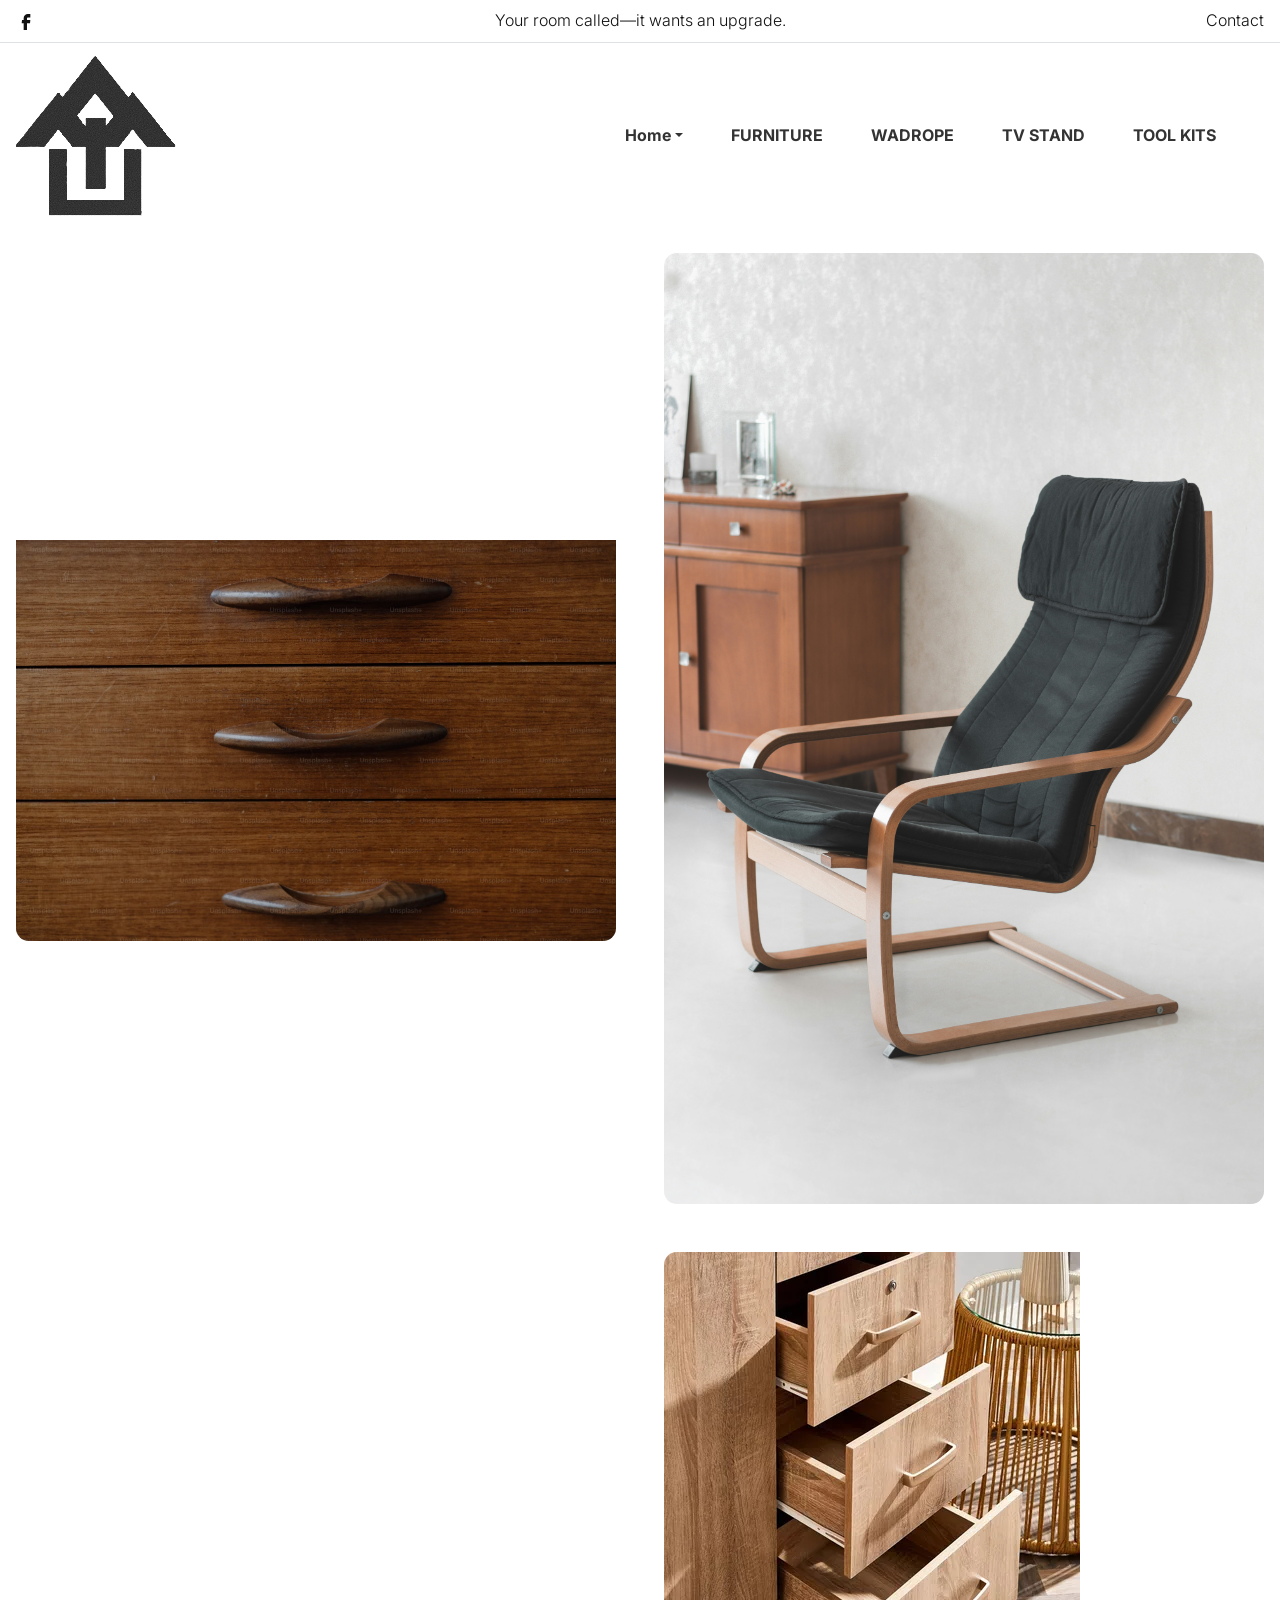
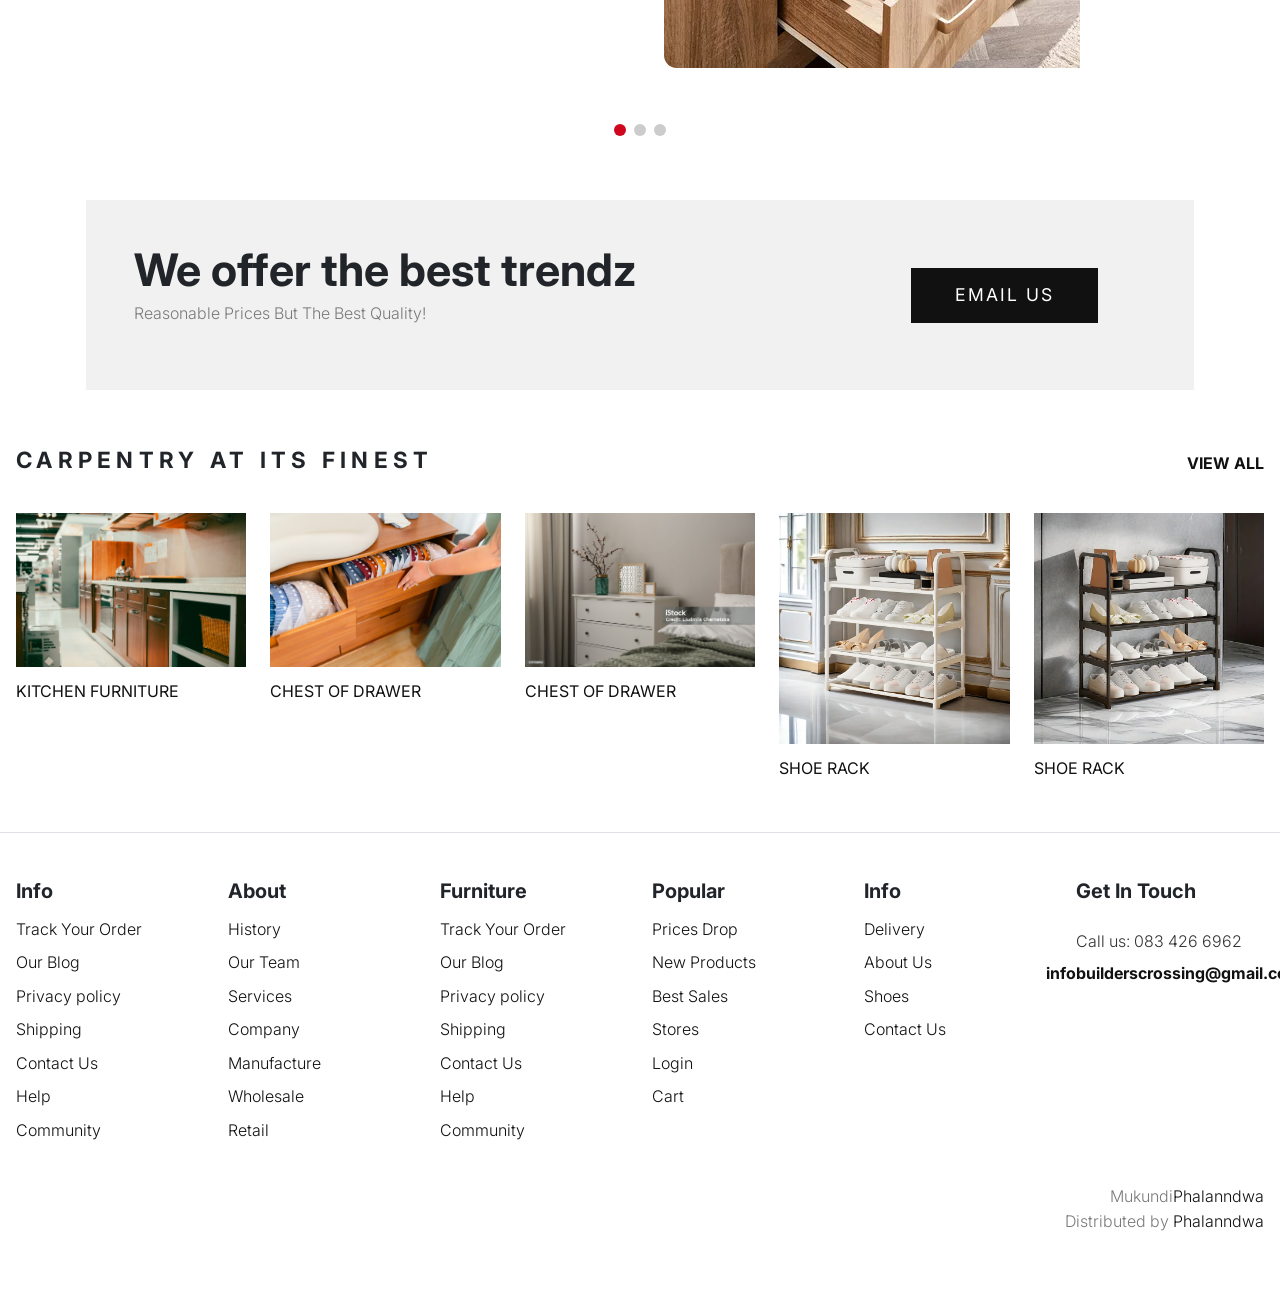
==== Homepagea.html @ d710aca0 "Initial commit" ====
<!DOCTYPE html>
<html lang="en">

<head>
  <title>Stylish - Shoes Online Store HTML Template</title>
  <meta charset="utf-8">
  <meta http-equiv="X-UA-Compatible" content="IE=edge">
  <meta name="viewport" content="width=device-width, initial-scale=1.0">
  <meta name="format-detection" content="telephone=no">
  <meta name="apple-mobile-web-app-capable" content="yes">
  <meta name="author" content="TemplatesJungle">
  <meta name="keywords" content="Online Store">
  <meta name="description" content="Stylish - Shoes Online Store HTML Template">

  <link rel="stylesheet" href="css/vendor.css">
  <link rel="stylesheet" type="text/css" href="style.css">

  <link rel="preconnect" href="https://fonts.googleapis.com">
  <link rel="preconnect" href="https://fonts.gstatic.com" crossorigin>
  <link
    href="https://fonts.googleapis.com/css2?family=Inter:wght@400;500;600;700;800;900&family=Playfair+Display:ital,wght@0,900;1,900&family=Source+Sans+Pro:wght@400;600;700;900&display=swap"
    rel="stylesheet">
</head>

<body>
  <svg xmlns="http://www.w3.org/2000/svg" style="display: none;">
    <symbol xmlns="http://www.w3.org/2000/svg" id="shopping-carriage" viewBox="0 0 24 24" fill="none">
      <path
        d="M5 22H19C20.103 22 21 21.103 21 20V9C21 8.73478 20.8946 8.48043 20.7071 8.29289C20.5196 8.10536 20.2652 8 20 8H17V7C17 4.243 14.757 2 12 2C9.243 2 7 4.243 7 7V8H4C3.73478 8 3.48043 8.10536 3.29289 8.29289C3.10536 8.48043 3 8.73478 3 9V20C3 21.103 3.897 22 5 22ZM9 7C9 5.346 10.346 4 12 4C13.654 4 15 5.346 15 7V8H9V7ZM5 10H7V12H9V10H15V12H17V10H19L19.002 20H5V10Z"
        fill="black" />
    </symbol>
    <symbol xmlns="http://www.w3.org/2000/svg" id="quick-view" viewBox="0 0 24 24">
      <path fill="currentColor"
        d="M10 18a7.952 7.952 0 0 0 4.897-1.688l4.396 4.396l1.414-1.414l-4.396-4.396A7.952 7.952 0 0 0 18 10c0-4.411-3.589-8-8-8s-8 3.589-8 8s3.589 8 8 8zm0-14c3.309 0 6 2.691 6 6s-2.691 6-6 6s-6-2.691-6-6s2.691-6 6-6z" />
    </symbol>
    <symbol xmlns="http://www.w3.org/2000/svg" id="shopping-cart" viewBox="0 0 24 24" fill="none">
      <path
        d="M21 4H2V6H4.3L7.582 15.025C7.79362 15.6029 8.1773 16.1021 8.68134 16.4552C9.18539 16.8083 9.78556 16.9985 10.401 17H19V15H10.401C9.982 15 9.604 14.735 9.461 14.342L8.973 13H18.246C19.136 13 19.926 12.402 20.169 11.549L21.962 5.275C22.0039 5.12615 22.0109 4.96962 21.9823 4.81763C21.9537 4.66565 21.8904 4.52234 21.7973 4.39889C21.7041 4.27544 21.5837 4.1752 21.4454 4.106C21.3071 4.0368 21.1546 4.00053 21 4ZM18.246 11H8.246L6.428 6H19.675L18.246 11Z"
        fill="black" />
      <path
        d="M10.5 21C11.3284 21 12 20.3284 12 19.5C12 18.6716 11.3284 18 10.5 18C9.67157 18 9 18.6716 9 19.5C9 20.3284 9.67157 21 10.5 21Z"
        fill="black" />
      <path
        d="M16.5 21C17.3284 21 18 20.3284 18 19.5C18 18.6716 17.3284 18 16.5 18C15.6716 18 15 18.6716 15 19.5C15 20.3284 15.6716 21 16.5 21Z"
        fill="black" />
    </symbol>
    <symbol xmlns="http://www.w3.org/2000/svg" id="nav-icon" viewBox="0 0 16 16">
      <path
        d="M14 10.5a.5.5 0 0 0-.5-.5h-3a.5.5 0 0 0 0 1h3a.5.5 0 0 0 .5-.5zm0-3a.5.5 0 0 0-.5-.5h-7a.5.5 0 0 0 0 1h7a.5.5 0 0 0 .5-.5zm0-3a.5.5 0 0 0-.5-.5h-11a.5.5 0 0 0 0 1h11a.5.5 0 0 0 .5-.5z" />
    </symbol>
    <symbol xmlns="http://www.w3.org/2000/svg" id="close" viewBox="0 0 16 16">
      <path
        d="M2.146 2.854a.5.5 0 1 1 .708-.708L8 7.293l5.146-5.147a.5.5 0 0 1 .708.708L8.707 8l5.147 5.146a.5.5 0 0 1-.708.708L8 8.707l-5.146 5.147a.5.5 0 0 1-.708-.708L7.293 8 2.146 2.854Z" />
    </symbol>
    <symbol xmlns="http://www.w3.org/2000/svg" id="navbar-icon" viewBox="0 0 16 16">
      <path
        d="M14 10.5a.5.5 0 0 0-.5-.5h-3a.5.5 0 0 0 0 1h3a.5.5 0 0 0 .5-.5zm0-3a.5.5 0 0 0-.5-.5h-7a.5.5 0 0 0 0 1h7a.5.5 0 0 0 .5-.5zm0-3a.5.5 0 0 0-.5-.5h-11a.5.5 0 0 0 0 1h11a.5.5 0 0 0 .5-.5z" />
    </symbol>
    <symbol xmlns="http://www.w3.org/2000/svg" id="plus" viewBox="0 0 24 24">
      <path fill="currentColor" d="M19 12.998h-6v6h-2v-6H5v-2h6v-6h2v6h6z" />
    </symbol>
    <symbol xmlns="http://www.w3.org/2000/svg" id="minus" viewBox="0 0 24 24">
      <path fill="currentColor" d="M19 12.998H5v-2h14z" />
    </symbol>
    <symbol xmlns="http://www.w3.org/2000/svg" id="dropdown" viewBox="0 0 24 24">
      <path fill="currentColor" d="m7 10l5 5l5-5H7Z" />
    </symbol>
    <symbol xmlns="http://www.w3.org/2000/svg" id="user" viewBox="0 0 24 24">
      <path fill="currentColor"
        d="M12 2a5 5 0 1 0 5 5a5 5 0 0 0-5-5zm0 8a3 3 0 1 1 3-3a3 3 0 0 1-3 3zm9 11v-1a7 7 0 0 0-7-7h-4a7 7 0 0 0-7 7v1h2v-1a5 5 0 0 1 5-5h4a5 5 0 0 1 5 5v1z" />
    </symbol>
    <symbol xmlns="http://www.w3.org/2000/svg" id="arrow-right" viewBox="0 0 24 24">
      <path fill="currentColor"
        d="M13.3 17.275q-.3-.3-.288-.725t.313-.725L16.15 13H5q-.425 0-.713-.288T4 12q0-.425.288-.713T5 11h11.15L13.3 8.15q-.3-.3-.3-.713t.3-.712q.3-.3.713-.3t.712.3L19.3 11.3q.15.15.213.325t.062.375q0 .2-.063.375t-.212.325l-4.6 4.6q-.275.275-.687.275t-.713-.3Z" />
    </symbol>
    <symbol xmlns="http://www.w3.org/2000/svg" id="facebook" viewBox="0 0 24 24">
      <path fill="currentColor"
        d="M9.198 21.5h4v-8.01h3.604l.396-3.98h-4V7.5a1 1 0 0 1 1-1h3v-4h-3a5 5 0 0 0-5 5v2.01h-2l-.396 3.98h2.396v8.01Z" />
    </symbol>
    <symbol xmlns="http://www.w3.org/2000/svg" id="twitter" viewBox="0 0 512 512">
      <path fill="currentColor" d="M496 109.5a201.8 201.8 0 0 1-56.55 15.3a97.51 97.51 0 0 0 43.33-53.6a197.74 197.74 0 0 1-62.56 23.5A99.14 99.14 0 0 0 348.31 64c-54.42 0-98.46 43.4-98.46 96.9a93.21 93.21 0 0 0 2.54 22.1a280.7 280.7 0 0 1-203-101.3A95.69 95.69 0 0 0 36 130.4c0 33.6 17.53 63.3 44 80.7A97.5 97.5 0 0 1 35.22 199v1.2c0 47 34 86.1 79 95a100.76 100.76 0 0 1-25.94 3.4a94.38 94.38 0 0 1-18.51-1.8c12.51 38.5 48.92 66.5 92.05 67.3A199.59 199.59 0 0 1 39.5 405.6a203 203 0 0 1-23.5-1.4A278.68 278.68 0 0 0 166.74 448c181.36 0 280.44-147.7 280.44-275.8c0-4.2-.11-8.4-.31-12.5A198.48 198.48 0 0 0 496 109.5Z"/>
    </symbol>
    <symbol xmlns="http://www.w3.org/2000/svg" id="youtube" viewBox="0 0 32 32">
      <path fill="currentColor"
        d="M29.41 9.26a3.5 3.5 0 0 0-2.47-2.47C24.76 6.2 16 6.2 16 6.2s-8.76 0-10.94.59a3.5 3.5 0 0 0-2.47 2.47A36.13 36.13 0 0 0 2 16a36.13 36.13 0 0 0 .59 6.74a3.5 3.5 0 0 0 2.47 2.47c2.18.59 10.94.59 10.94.59s8.76 0 10.94-.59a3.5 3.5 0 0 0 2.47-2.47A36.13 36.13 0 0 0 30 16a36.13 36.13 0 0 0-.59-6.74ZM13.2 20.2v-8.4l7.27 4.2Z" />
    </symbol>
    <symbol xmlns="http://www.w3.org/2000/svg" id="instagram" viewBox="0 0 256 256">
      <path fill="currentColor"
        d="M128 80a48 48 0 1 0 48 48a48.05 48.05 0 0 0-48-48Zm0 80a32 32 0 1 1 32-32a32 32 0 0 1-32 32Zm48-136H80a56.06 56.06 0 0 0-56 56v96a56.06 56.06 0 0 0 56 56h96a56.06 56.06 0 0 0 56-56V80a56.06 56.06 0 0 0-56-56Zm40 152a40 40 0 0 1-40 40H80a40 40 0 0 1-40-40V80a40 40 0 0 1 40-40h96a40 40 0 0 1 40 40ZM192 76a12 12 0 1 1-12-12a12 12 0 0 1 12 12Z" />
    </symbol>
    <symbol xmlns="http://www.w3.org/2000/svg" id="pinterest" viewBox="0 0 24 24">
      <path fill="currentColor"
        d="M9.04 21.54c.96.29 1.93.46 2.96.46a10 10 0 0 0 10-10A10 10 0 0 0 12 2A10 10 0 0 0 2 12c0 4.25 2.67 7.9 6.44 9.34c-.09-.78-.18-2.07 0-2.96l1.15-4.94s-.29-.58-.29-1.5c0-1.38.86-2.41 1.84-2.41c.86 0 1.26.63 1.26 1.44c0 .86-.57 2.09-.86 3.27c-.17.98.52 1.84 1.52 1.84c1.78 0 3.16-1.9 3.16-4.58c0-2.4-1.72-4.04-4.19-4.04c-2.82 0-4.48 2.1-4.48 4.31c0 .86.28 1.73.74 2.3c.09.06.09.14.06.29l-.29 1.09c0 .17-.11.23-.28.11c-1.28-.56-2.02-2.38-2.02-3.85c0-3.16 2.24-6.03 6.56-6.03c3.44 0 6.12 2.47 6.12 5.75c0 3.44-2.13 6.2-5.18 6.2c-.97 0-1.92-.52-2.26-1.13l-.67 2.37c-.23.86-.86 2.01-1.29 2.7v-.03Z" />
    </symbol>
    <symbol xmlns="http://www.w3.org/2000/svg" id="search" viewBox="0 0 24 24">
      <path fill="currentColor"
        d="M10 18a7.952 7.952 0 0 0 4.897-1.688l4.396 4.396l1.414-1.414l-4.396-4.396A7.952 7.952 0 0 0 18 10c0-4.411-3.589-8-8-8s-8 3.589-8 8s3.589 8 8 8zm0-14c3.309 0 6 2.691 6 6s-2.691 6-6 6s-6-2.691-6-6s2.691-6 6-6z" />
    </symbol>
  </svg>
  <!-- Loader 4 -->

  <div class="preloader" style="position: fixed;top:0;left:0;width: 100%;height: 100%;background-color: #fff;display: flex;align-items: center;justify-content: center;z-index: 9999;">
    <svg version="1.1" id="L4" width="100" height="100" xmlns="http://www.w3.org/2000/svg" xmlns:xlink="http://www.w3.org/1999/xlink" x="0px" y="0px"
    viewBox="0 0 50 100" enable-background="new 0 0 0 0" xml:space="preserve">
    <circle fill="#111" stroke="none" cx="6" cy="50" r="6">
      <animate
        attributeName="opacity"
        dur="1s"
        values="0;1;0"
        repeatCount="indefinite"
        begin="0.1"/>    
    </circle>
    <circle fill="#111" stroke="none" cx="26" cy="50" r="6">
      <animate
        attributeName="opacity"
        dur="1s"
        values="0;1;0"
        repeatCount="indefinite" 
        begin="0.2"/>       
    </circle>
    <circle fill="#111" stroke="none" cx="46" cy="50" r="6">
      <animate
        attributeName="opacity"
        dur="1s"
        values="0;1;0"
        repeatCount="indefinite" 
        begin="0.3"/>     
    </circle>
    </svg>
  </div>

  <div class="search-box bg-dark position-relative">
    <div class="search-wrap">
      <div class="close-button">
        <svg class="close" style="fill: white;">
          <use xlink:href="#close"></use>
        </svg>
      </div>
      <form id="search-form" class="text-lg-center text-md-left pt-3" action="index.html" method="get">
        <input type="text" class="search-input" placeholder="Search...">
        <svg class="search">
          <use xlink:href="#search"></use>
        </svg>
      </form>
    </div>
  </div>

  <!-- quick view -->
  <div class="modal fade" id="modaltoggle" aria-hidden="true" tabindex="-1">
    <div class="modal-dialog modal-fullscreen-md-down modal-md modal-dialog-centered">
      <div class="modal-content">
        <div class="modal-body">
          <div class="col-lg-12 col-md-12 me-3">
            <div class="image-holder">
              <img src="images/summary-item1.jpg" alt="Shoes">
            </div>
          </div>
          <div class="col-lg-12 col-md-12">
            <div class="summary">
              <div class="summary-content fs-6">
                <div class="product-header d-flex justify-content-between mt-4">
                  <h3 class="display-7">Running Shoes For Men</h3>
                  <div class="modal-close-btn">
                    <button type="button" class="btn-close" data-bs-dismiss="modal" aria-label="Close">
                    </button>
                  </div>
                </div>
                <span class="product-price fs-3">$99</span>
                <div class="product-details">
                  <p class="fs-7">Buy good shoes and a good mattress, because when you're not in one you're in the
                    other. With four pairs of shoes, I can travel the world.</p>
                </div>
                <ul class="select">
                  <li>
                    <strong>Colour Shown:</strong> Red, White, Black
                  </li>
                  <li>
                    <strong>Style:</strong> SM3018-100
                  </li>
                </ul>
                <div class="variations-form shopify-cart">
                  <div class="row">
                    <div class="col-md-6">
                      <div class="quantity d-flex pb-4">
                        <div
                          class="qty-number align-top qty-number-plus d-flex justify-content-center align-items-center text-center">
                          <span class="increase-qty plus">
                            <svg class="plus">
                              <use xlink:href="#plus"></use>
                            </svg>
                          </span>
                        </div>
                        <input type="number" id="quantity_001" class="input-text text-center" step="1" min="1" name="quantity" value="1" title="Qty">
                        <div
                          class="qty-number qty-number-minus d-flex justify-content-center align-items-center text-center">
                          <span class="increase-qty minus">
                            <svg class="minus">
                              <use xlink:href="#minus"></use>
                            </svg>
                          </span>
                        </div>
                      </div>
                    </div>
                    <div class="col-md-6">
                      <a rel="nofollow" data-no-instant="" href="#" class="out-stock button">Out of stock</a>
                      <button type="submit" class="btn btn-medium btn-black hvr-sweep-to-right">Add to cart</button>
                    </div>
                  </div>
                </div>
                <!-- variations-form -->
                <div class="categories d-flex flex-wrap pt-3">
                  <strong class="pe-2">Categories:</strong>
                  <a href="#" title="categories">Clothing,</a>
                  <a href="#" title="categories">Men's Clothes,</a>
                  <a href="#" title="categories">Tops & T-Shirts</a>
                </div>
              </div>
            </div>
          </div>
        </div>
      </div>
    </div>
  </div>
  <!-- / quick view -->

  <div class="modal fade" id="modallong" tabindex="-1" aria-modal="true" role="dialog">
    <div class="modal-dialog modal-fullscreen-md-down modal-md modal-dialog-centered">
      <div class="modal-content">
        <div class="modal-header">
          <h2 class="modal-title fs-5">Cart</h2>
          <button type="button" class="btn-close" data-bs-dismiss="modal" aria-label="Close"></button>
        </div>
        <div class="modal-body">
          <div class="shopping-cart">
            <div class="shopping-cart-content">
              <div class="mini-cart cart-list p-0 mt-3">
                <div class="mini-cart-item d-flex border-bottom pb-3">
                  <div class="col-lg-2 col-md-3 col-sm-2 me-4">
                    <a href="#" title="product-image">
                      <img src="images/single-product-thumb1.jpg" class="img-fluid" alt="single-product-item">
                    </a>
                  </div>
                  <div class="col-lg-9 col-md-8 col-sm-8">
                    <div class="product-header d-flex justify-content-between align-items-center mb-3">
                      <h4 class="product-title fs-6 me-5">Sport Shoes For Men</h4>
                      <a href="" class="remove" aria-label="Remove this item" data-product_id="11913"
                        data-cart_item_key="abc" data-product_sku="">
                        <svg class="close">
                          <use xlink:href="#close"></use>
                        </svg>
                      </a>
                    </div>
                    <div class="quantity-price d-flex justify-content-between align-items-center">
                      <div class="input-group product-qty">
                        <button type="button"
                          class="quantity-left-minus btn btn-light rounded-0 rounded-start btn-number"
                          data-type="minus">
                          <svg width="16" height="16">
                            <use xlink:href="#minus"></use>
                          </svg>
                        </button>
                        <input type="text" name="quantity" class="form-control input-number quantity" value="1">
                        <button type="button" class="quantity-right-plus btn btn-light rounded-0 rounded-end btn-number"
                          data-type="plus">
                          <svg width="16" height="16">
                            <use xlink:href="#plus"></use>
                          </svg>
                        </button>
                      </div>
                      <div class="price-code">
                        <span class="product-price fs-6">$99</span>
                      </div>
                    </div>
                    <!-- quantity-price -->
                  </div>
                </div>
              </div>
              <div class="mini-cart cart-list p-0 mt-3">
                <div class="mini-cart-item d-flex border-bottom pb-3">
                  <div class="col-lg-2 col-md-3 col-sm-2 me-4">
                    <a href="#" title="product-image">
                      <img src="images/single-product-thumb2.jpg" class="img-fluid" alt="single-product-item">
                    </a>
                  </div>
                  <div class="col-lg-9 col-md-8 col-sm-8">
                    <div class="product-header d-flex justify-content-between align-items-center mb-3">
                      <h4 class="product-title fs-6 me-5">Brand Shoes For Men</h4>
                      <a href="" class="remove" aria-label="Remove this item" data-product_id="11913"
                        data-cart_item_key="abc" data-product_sku="">
                        <svg class="close">
                          <use xlink:href="#close"></use>
                        </svg>
                      </a>
                    </div>
                    <div class="quantity-price d-flex justify-content-between align-items-center">
                      <div class="input-group product-qty">
                        <button type="button"
                          class="quantity-left-minus btn btn-light rounded-0 rounded-start btn-number"
                          data-type="minus">
                          <svg width="16" height="16">
                            <use xlink:href="#minus"></use>
                          </svg>
                        </button>
                        <input type="text" name="quantity" class="form-control input-number quantity" value="1">
                        <button type="button" class="quantity-right-plus btn btn-light rounded-0 rounded-end btn-number"
                          data-type="plus">
                          <svg width="16" height="16">
                            <use xlink:href="#plus"></use>
                          </svg>
                        </button>
                      </div>
                      <div class="price-code">
                        <span class="product-price fs-6">$99</span>
                      </div>
                    </div>
                    <!-- quantity-price -->
                  </div>
                </div>
              </div>
              <!-- cart-list -->
              <div class="mini-cart-total d-flex justify-content-between py-4">
                <span class="fs-6">Subtotal:</span>
                <span class="special-price-code">
                  <span class="price-amount amount fs-6" style="opacity: 1;">
                    <bdi>
                      <span class="price-currency-symbol">$</span>198.00 </bdi>
                  </span>
                </span>
              </div>
              <div class="modal-footer my-4 justify-content-center">
                <button type="button" class="btn btn-red hvr-sweep-to-right dark-sweep">View Cart</button>
                <button type="button"
                  class="btn btn-outline-gray hvr-sweep-to-right dark-sweep">Checkout</button>
              </div>
            </div>
          </div>
        </div>
      </div>
    </div>
  </div>
  <!-- cart view -->

  <div class="modal fade" id="modallogin" tabindex="-1" aria-modal="true" role="dialog">
    <div class="modal-dialog modal-fullscreen-md-down modal-md modal-dialog-centered" role="document">
      <div class="modal-content p-4">
        <div class="modal-header mx-auto border-0">
          <h2 class="modal-title fs-3 fw-normal">Login</h2>
        </div>
        <div class="modal-body">
          <div class="login-detail">
            <div class="login-form p-0">
              <div class="col-lg-12 mx-auto">
                <form id="login-form">
                  <input type="text" name="username" placeholder="Username or Email Address *"
                    class="mb-3 ps-3 text-input">
                  <input type="password" name="password" placeholder="Password" class="ps-3 text-input">
                  <div class="checkbox d-flex justify-content-between mt-4">
                    <p class="checkbox-form">
                      <label class="">
                        <input name="rememberme" type="checkbox" id="remember-me" value="forever"> Remember me </label>
                    </p>
                    <p class="lost-password">
                      <a href="#">Forgot your password?</a>
                    </p>
                  </div>
                </form>
              </div>
            </div>
            <div class="modal-footer mt-5 d-flex justify-content-center">
              <button type="button" class="btn btn-red hvr-sweep-to-right dark-sweep">Login</button>
              <button type="button"
                class="btn btn-outline-gray hvr-sweep-to-right dark-sweep">Register</button>
            </div>
          </div>
        </div>
      </div>
    </div>
  </div>
  <!-- Login -->

  <header id="header" class="site-header text-black">
    <div class="header-top border-bottom py-2">
      <div class="container-lg">
        <div class="row justify-content-evenly">
          <div class="col">
            <ul class="social-links list-unstyled d-flex m-0">
              <li class="pe-2">
                <a href="https://www.facebook.com/share/16haCBQmaZ/">
                  <svg class="facebook" width="20" height="20">
                    <use xlink:href="#facebook"></use>
                  </svg>
                </a>
              </li>
  
            </ul>
          </div>
          <div class="col d-none d-md-block">
            <p class="text-center text-black m-0"><strong></strong>Your room called—it wants an upgrade.
            </p>
          </div>
          <div class="col">
            <ul class="d-flex justify-content-end gap-3 list-unstyled m-0">
              <li>
                <a href="tel:+27 83 426 6962">
                            Contact
                        </a>
              </li>
            </ul>
          </div>
        </div>
      </div>
    </div>
    <nav id="header-nav" class="navbar navbar-expand-lg">
      <div class="container-lg">
        <a class="navbar-brand" href="index.html">
          <img src="images/Funiture/logo.png" class="logo" alt="logo">
        </a>
        <button class="navbar-toggler d-flex d-lg-none order-3 border-0 p-1 ms-2" type="button" data-bs-toggle="offcanvas"
          data-bs-target="#bdNavbar" aria-controls="bdNavbar" aria-expanded="false" aria-label="Toggle navigation">
          <svg class="navbar-icon">
            <use xlink:href="#navbar-icon"></use>
          </svg>
        </button>
        <div class="offcanvas offcanvas-end" tabindex="-1" id="bdNavbar">
          <div class="offcanvas-header px-4 pb-0">
            <a class="navbar-brand ps-3" href="index.html">
              <img src="images/Funiture/logo.png" class="logo" alt="logo">
            </a>
            <button type="button" class="btn-close btn-close-black p-5" data-bs-dismiss="offcanvas" aria-label="Close"
              data-bs-target="#bdNavbar"></button>
          </div>
          <div class="offcanvas-body">
               <ul id="navbar" class="navbar-nav fw-bold justify-content-end align-items-center flex-grow-1">
              <li class="nav-item dropdown">
                <a class="nav-link me-5 active dropdown-toggle border-0" href="#" data-bs-toggle="dropdown"
                  aria-expanded="false">Home</a>
                <ul class="dropdown-menu fw-bold">
                  
                  <li>
                    <a href="Homepageb.html" class="dropdown-item">Home V1</a>
                  </li>
                  <li>
                    <a href="Homepagef.html" class="dropdown-item">Home V2 </a>
                  </li>
                </ul>
              </li>
              <li class="nav-item">
                <a class="nav-link me-5" href="Homepagea.html">FURNITURE</a>
              </li>
              <li class="nav-item">
                <a class="nav-link me-5" href="Homepagee.html">WADROPE</a>
              </li>
             
              <li class="nav-item">
                <a class="nav-link me-5" href="Homepagec.html">TV STAND</a>
              </li>
              <li class="nav-item">
                <a class="nav-link me-5" href="Homepaged.html">TOOL KITS</a>
              </li>
            </ul>
          </div>
        </div>
        
      </div>
    </nav>
  </header>

  <section id="intro" class="position-relative mt-4">
    <div class="container-lg">
      <div class="swiper main-swiper">
        <div class="swiper-wrapper">
          <div class="swiper-slide">
            <div class="card d-flex flex-row align-items-end border-0 large jarallax-keep-img">
              <img src="images/Funiture/premium_photo-1747575719638-1f1b0e6a81e8.avif" alt="shoes" class="img-fluid jarallax-img">
              <div class="cart-concern p-3 m-3 p-lg-5 m-lg-5">
                <h2 class="card-title display-3 light">Stylish shoes for Women</h2>
                <a href="index.html"
                  class="text-uppercase light mt-3 d-inline-block text-hover fw-bold light-border">Shop Now</a>
              </div>
            </div>
          </div>
          <div class="swiper-slide">
            <div class="row g-4">
              <div class="col-lg-12 mb-4">
                <div class="card d-flex flex-row align-items-end border-0 jarallax-keep-img">
                  <img src="images/Funiture/behnam-norouzi-phXwnWWz-BM-unsplash.jpg" alt="shoes" class="img-fluid jarallax-img">
                  <div class="cart-concern p-3 m-3 p-lg-5 m-lg-5">
                    <h2 class="card-title style-2 display-4 light">Sports Wear</h2>
                    <a href="index.html"
                      class="text-uppercase light mt-3 d-inline-block text-hover fw-bold light-border">Shop Now</a>
                  </div>
                </div>
              </div>
              <div class="col-lg-12">
                <div class="card d-flex flex-row align-items-end border-0 jarallax-keep-img">
                  <img src="images/Funiture/161838873-161838873-HMBX070719_05-2100.webp" alt="shoes" class="img-fluid jarallax-img">
                  <div class="cart-concern p-3 m-3 p-lg-5 m-lg-5">
                    <h2 class="card-title style-2 display-4 light">Fashion Shoes</h2>
                    <a href="index.html"
                      class="text-uppercase light mt-3 d-inline-block text-hover fw-bold light-border">Shop Now</a>
                  </div>
                </div>
              </div>
            </div>
          </div>
          <div class="swiper-slide">
            <div class="card d-flex flex-row align-items-end border-0 large jarallax-keep-img">
              <img src="images/Funiture/istockphoto-1094438474-1024x1024.jpg" alt="shoes" class="img-fluid jarallax-img">
              <div class="cart-concern p-3 m-3 p-lg-5 m-lg-5">
                <h2 class="card-title display-3 light">Stylish shoes for men</h2>
                <a href="index.html"
                  class="text-uppercase light mt-3 d-inline-block text-hover fw-bold light-border">Shop Now</a>
              </div>
            </div>
          </div>
          <div class="swiper-slide">
            <div class="row g-4">
              <div class="col-lg-12 mb-4">
                <div class="card d-flex flex-row align-items-end border-0 jarallax-keep-img">
                  <img src="images/Funiture/3102f5b5-e19f-4f91-b837-92c49ec04125.webp" alt="shoes" class="img-fluid jarallax-img">
                  <div class="cart-concern p-3 m-3 p-lg-5 m-lg-5">
                    <h2 class="card-title style-2 display-4 light">Men Shoes</h2>
                    <a href="index.html"
                      class="text-uppercase light mt-3 d-inline-block text-hover fw-bold light-border">Shop Now</a>
                  </div>
                </div>
              </div>
              <div class="col-lg-12">
                <div class="card d-flex flex-row align-items-end border-0 jarallax-keep-img">
                  <img src="images/Funiture/Bragg-Davao-Barn-Door-Storage-Cabinet-White-2-1.jpg" alt="shoes" class="img-fluid jarallax-img">
                  <div class="cart-concern p-3 m-3 p-lg-5 m-lg-5">
                    <h2 class="card-title style-2 display-4 light">Women Shoes</h2>
                    <a href="index.html"
                      class="text-uppercase light mt-3 d-inline-block text-hover fw-bold light-border">Shop Now</a>
                  </div>
                </div>
              </div>
            </div>
          </div>
        </div>
      </div>
      <div class="swiper-pagination"></div>
    </div>
  </section>
  <section class="discount-coupon py-2 my-2 py-md-5 rd-image5.jpgmy-md-5">
    <div class="container">
      <div class="bg-gray coupon position-relative p-5">
        <div class="row justify-content-between align-items-center">
          <div class="col-lg-7 col-md-12 mb-3">
            <div class="coupon-header">
              <h2 class="display-7">We offer the best trendz</h2>
              <p class="m-0">Reasonable Prices But The Best Quality!</p>
            </div>
          </div>
          <div href="http://infobuilderscrossing@gmail.com" class="col-lg-3 col-md-12">
            <div href="http://infobuilderscrossing@gmail.com" class="btn-wrap">
              <a  href="http://infobuilderscrossing@gmail.com" class="btn btn-black btn-medium text-uppercase hvr-sweep-to-right">Email us</a>
            </div>
          </div>
        </div>
      </div>
    </div>
  </section>
  <section id="featured-products" class="product-store">
    <div class="container-md">
      <div class="display-header d-flex align-items-center justify-content-between">
        <h2 class="section-title text-uppercase">Carpentry At Its Finest</h2>
        <div class="btn-right">
          <a href="index.html" class="d-inline-block text-uppercase text-hover fw-bold">View all</a>
        </div>
      </div>
      <div class="product-content padding-small">
        <div class="row row-cols-1 row-cols-sm-2 row-cols-md-3 row-cols-lg-5">
          <div class="col mb-4">
            <div class="product-card position-relative">
              <div class="card-img">
                <img src="images/Funiture/blue-sky-ljXc9exxbEs-unsplash.jpg" alt="product-item" class="product-image img-fluid">
                <div class="cart-concern position-absolute d-flex justify-content-center">
                  <div class="cart-button d-flex gap-2 justify-content-center align-items-center">
                    <button type="button" class="btn btn-light" data-bs-toggle="modal" data-bs-target="#modallong">
                      <svg class="shopping-carriage">
                        <use xlink:href="#shopping-carriage"></use>
                      </svg>
                    </button>
                    <button type="button" class="btn btn-light" data-bs-target="#modaltoggle" data-bs-toggle="modal">
                      <svg class="quick-view">
                        <use xlink:href="#quick-view"></use>
                      </svg>
                    </button>
                  </div>
                </div>
                <!-- cart-concern -->
              </div>
              <div class="card-detail d-flex justify-content-between align-items-center mt-3">
                <h3 class="card-title fs-6 fw-normal m-0">
                  <a href="index.html">KITCHEN FURNITURE</a>
                </h3>

              </div>
            </div>
          </div>
          <div class="col mb-4">
            <div class="product-card position-relative">
              <div class="card-img">
                <img src="images/Funiture/carrie-allen-www-carrieallen-com-a7S0rw_gNik-unsplash.jpg" alt="product-item" class="product-image img-fluid">
                <div class="cart-concern position-absolute d-flex justify-content-center">
                  <div class="cart-button d-flex gap-2 justify-content-center align-items-center">
                    <button type="button" class="btn btn-light" data-bs-toggle="modal" data-bs-target="#modallong">
                      <svg class="shopping-carriage">
                        <use xlink:href="#shopping-carriage"></use>
                      </svg>
                    </button>
                    <button type="button" class="btn btn-light" data-bs-target="#modaltoggle" data-bs-toggle="modal">
                      <svg class="quick-view">
                        <use xlink:href="#quick-view"></use>
                      </svg>
                    </button>
                  </div>
                </div>
                <!-- cart-concern -->
              </div>
              <div class="card-detail d-flex justify-content-between align-items-center mt-3">
                <h3 class="card-title fs-6 fw-normal m-0">
                  <a href="index.html">CHEST OF DRAWER</a>
                </h3>
   
              </div>
            </div>
          </div>
          <div class="col mb-4">
            <div class="product-card position-relative">
              <div class="card-img">
                <img src="images/Funiture/istockphoto-1319788890-1024x1024.jpg" alt="product-item" class="product-image img-fluid">
                <div class="cart-concern position-absolute d-flex justify-content-center">
                  <div class="cart-button d-flex gap-2 justify-content-center align-items-center">
                    <button type="button" class="btn btn-light" data-bs-toggle="modal" data-bs-target="#modallong">
                      <svg class="shopping-carriage">
                        <use xlink:href="#shopping-carriage"></use>
                      </svg>
                    </button>
                    <button type="button" class="btn btn-light" data-bs-target="#modaltoggle" data-bs-toggle="modal">
                      <svg class="quick-view">
                        <use xlink:href="#quick-view"></use>
                      </svg>
                    </button>
                  </div>
                </div>
                <!-- cart-concern -->
              </div>
              <div class="card-detail d-flex justify-content-between align-items-center mt-3">
                <h3 class="card-title fs-6 fw-normal m-0">
                  <a href="index.html">CHEST OF DRAWER</a>
                </h3>

              </div>
            </div>
          </div>
          <div class="col mb-4">
            <div class="product-card position-relative">
              <div class="card-img">
                <img src="images/Funiture/949dcc4d-03de-4c99-807b-e3265c0fe35c.webp" alt="product-item" class="product-image img-fluid">
                <div class="cart-concern position-absolute d-flex justify-content-center">
                  <div class="cart-button d-flex gap-2 justify-content-center align-items-center">
                    <button type="button" class="btn btn-light" data-bs-toggle="modal" data-bs-target="#modallong">
                      <svg class="shopping-carriage">
                        <use xlink:href="#shopping-carriage"></use>
                      </svg>
                    </button>
                    <button type="button" class="btn btn-light" data-bs-target="#modaltoggle" data-bs-toggle="modal">
                      <svg class="quick-view">
                        <use xlink:href="#quick-view"></use>
                      </svg>
                    </button>
                  </div>
                </div>
                <!-- cart-concern -->
              </div>
              <div class="card-detail d-flex justify-content-between align-items-center mt-3">
                <h3 class="card-title fs-6 fw-normal m-0">
                  <a href="index.html">SHOE RACK</a>
                </h3>
           
              </div>
            </div>
          </div>
          <div class="col mb-4">
            <div class="product-card position-relative">
              <div class="card-img">
                <img src="images/Funiture/OO.webp" alt="product-item" class="product-image img-fluid">
                <div class="cart-concern position-absolute d-flex justify-content-center">
                  <div class="cart-button d-flex gap-2 justify-content-center align-items-center">
                    <button type="button" class="btn btn-light" data-bs-toggle="modal" data-bs-target="#modallong">
                      <svg class="shopping-carriage">
                        <use xlink:href="#shopping-carriage"></use>
                      </svg>
                    </button>
                    <button type="button" class="btn btn-light" data-bs-target="#modaltoggle" data-bs-toggle="modal">
                      <svg class="quick-view">
                        <use xlink:href="#quick-view"></use>
                      </svg>
                    </button>
                  </div>
                </div>
                <!-- cart-concern -->
              </div>
              <div class="card-detail d-flex justify-content-between align-items-center mt-3">
                <h3 class="card-title fs-6 fw-normal m-0">
                  <a href="index.html">SHOE RACK</a>
                </h3>
         
              </div>
            </div>
          </div>
        </div>
      </div>
    </div>
  </section>


  <footer id="footer" class="py-5 border-top">
    <div class="container-lg">
      <div class="row">
        <div class="col-lg-2 pb-3">
          <div class="footer-menu">
            <h5 class="widget-title pb-2">Info</h5>
            <ul class="menu-list list-unstyled">
              <li class="pb-2">
                <a href="#">Track Your Order</a>
              </li>
              <li class="pb-2">
                <a href="index.html">Our Blog</a>
              </li>
              <li class="pb-2">
                <a href="#">Privacy policy</a>
              </li>
              <li class="pb-2">
                <a href="#">Shipping</a>
              </li>
              <li class="pb-2">
                <a href="#">Contact Us</a>
              </li>
              <li class="pb-2">
                <a href="#">Help</a>
              </li>
              <li class="pb-2">
                <a href="#">Community</a>
              </li>
            </ul>
          </div>
        </div>
        <div class="col-lg-2 pb-3">
          <div class="footer-menu">
            <h5 class="widget-title pb-2">About</h5>
            <ul class="menu-list list-unstyled">
              <li class="pb-2">
                <a href="#">History</a>
              </li>
              <li class="pb-2">
                <a href="#">Our Team</a>
              </li>
              <li class="pb-2">
                <a href="#">Services</a>
              </li>
              <li class="pb-2">
                <a href="#">Company</a>
              </li>
              <li class="pb-2">
                <a href="#">Manufacture</a>
              </li>
              <li class="pb-2">
                <a href="#">Wholesale</a>
              </li>
              <li class="pb-2">
                <a href="#">Retail</a>
              </li>
            </ul>
          </div>
        </div>
        <div class="col-lg-2 pb-3">
          <div class="footer-menu">
            <h5 class="widget-title pb-2">Furniture</h5>
            <ul class="menu-list list-unstyled">
              <li class="pb-2">
                <a href="#">Track Your Order</a>
              </li>
              <li class="pb-2">
                <a href="index.html">Our Blog</a>
              </li>
              <li class="pb-2">
                <a href="#">Privacy policy</a>
              </li>
              <li class="pb-2">
                <a href="#">Shipping</a>
              </li>
              <li class="pb-2">
                <a href="#">Contact Us</a>
              </li>
              <li class="pb-2">
                <a href="#">Help</a>
              </li>
              <li class="pb-2">
                <a href="#">Community</a>
              </li>
            </ul>
          </div>
        </div>
        <div class="col-lg-2 pb-3">
          <div class="footer-menu">
            <h5 class="widget-title pb-2">Popular</h5>
            <ul class="menu-list list-unstyled">
              <li class="pb-2">
                <a href="#">Prices Drop</a>
              </li>
              <li class="pb-2">
                <a href="#">New Products</a>
              </li>
              <li class="pb-2">
                <a href="#">Best Sales</a>
              </li>
              <li class="pb-2">
                <a href="index.html">Stores</a>
              </li>
              <li class="pb-2">
                <a href="#" data-bs-toggle="modal" data-bs-target="#modallogin">Login</a>
              </li>
              <li class="pb-2">
                <a href="#" data-bs-toggle="modal" data-bs-target="#modallong">Cart</a>
              </li>
            </ul>
          </div>
        </div>
        <div class="col-lg-2 pb-3">
          <div class="footer-menu">
            <h5 class="widget-title pb-2">Info</h5>
            <ul class="menu-list list-unstyled">
              <li class="pb-2">
                <a href="#">Delivery</a>
              </li>
              <li class="pb-2">
                <a href="index.html">About Us</a>
              </li>
              <li class="pb-2">
                <a href="#">Shoes</a>
              </li>
              <li class="pb-2">
                <a href="#">Contact Us</a>
              </li>
            </ul>
          </div>
        </div>
        <div class="col-lg-2 pb-3">
          <div class="footer-menu">
            <h5 class="widget-title pb-3">Get In Touch</h5>
            <div class="footer-contact-text">
              <span> </span>
              <span> Call us: 083 426 6962 </span>
              <span class="text-hover fw-bold light-border "><a href="https://infobuilderscrossing@gmail.com">infobuilderscrossing@gmail.com</a></span>
            </div>
          </div>
        </div>
      </div>
      <div class="row">
        <div class="col-md-6">
        </div>
        <div class="col-md-6 text-lg-end">
          <p>Mukundi<a href="https://templatesjungle.com/" target="_blank">Phalanndwa</a><br> Distributed by <a href="https://themewagon.com" target="blank">Phalanndwa</a> </p>
        </div>
      </div>
    </div>
  </footer>
  <script src="js/jquery-1.11.0.min.js"></script>
  <script src="js/plugins.js"></script>
  <script src="js/script.js"></script>
</body>

</html>
---- style.css ----
/*
Theme Name: Stylish Online Shoe Store
Theme URI: https://templatesjungle.com/downloads/stylish-ecommerce-store-html-template/
Author: TemplatesJungle
Author URI: https://templatesjungle.com/
Description: Stylish Online Store is specially designed product packaged for Stylish Online Store by TemplatesJungle.
Version: 1.2
*/

/*--------------------------------------------------------------
This is main CSS file that contains custom style rules used in this template
--------------------------------------------------------------*/

/*------------------------------------*\
    Table of contents
\*------------------------------------*/

/*------------------------------------------------

CSS STRUCTURE:

    
/*--------------------------------------------------------------
/** 1. VARIABLES
--------------------------------------------------------------*/

body {
  --heading-font: "Inter", Roboto, sans-serif;
  --heading-font-weight: 400;
  --heading-color: var(--bs-dark);
  --heading-line-height: 1.24;

  --swiper-theme-color: var(--bs-primary);
  --swiper-pagination-bottom: 0;

  --custom-easing: cubic-bezier(.17,.67,.83,.67);

  /* bootstrap */
  --bs-body-font-family: "Inter", Roboto, sans-serif;
  --bs-body-font-size: 1rem;
  --bs-body-font-weight: 400;
  --bs-body-line-height: 1.7;
  --bs-body-color: #8f8f8f;
  --bs-body-color-rgb: 143, 143, 143;

  --bs-primary: #ce071e;
  --bs-primary-dark: #8d0414;
  --bs-secondary: #6c757d;
  --bs-black: #111;
  --bs-light: #F1F1F0;
  --bs-dark: #212529;
  --bs-gray: #9aa1a7;
  --bs-gray-dark: #51565b;

  --bs-primary-rgb: 206, 7, 30;
  --bs-secondary-rgb: 108, 117, 125;
  --bs-black-rgb: 17, 17, 17;
  --bs-light-rgb: 241, 241, 240;
  --bs-dark-rgb: 33, 37, 41;

  --bs-link-color: var(--bs-dark);
  --bs-link-color-rgb: 17, 17, 17;
  --bs-link-decoration: underline;
  --bs-link-hover-color: var(--bs-primary);
  --bs-link-hover-color-rgb: 17, 17, 17;
}

@media only screen and (max-width: 991px) {
  body {
    --bs-body-font-size: 1.2rem;
  }
}

h1,
.h1,
h2,
.h2,
h3,
.h3,
h4,
.h4,
h5,
.h5,
h6,
.h6 {
  font-family: var(--heading-font);
  font-weight: var(--heading-font-weight);
  color: var(--heading-color);
  line-height: var(--heading-line-height);
}

a {
  text-decoration: none;
  transition: all 0.3s ease-out;
}

/* container fluid */
.container-fluid {
  /* width: 98%; */
  max-width: 1800px;
}

/* Dropdown */
.dropdown-menu {
  --bs-dropdown-border-radius: 0;
  --bs-dropdown-border-width: 0;
  --bs-dropdown-spacer: 1rem;
  --bs-dropdown-min-width: 12rem;
  --bs-dropdown-item-padding-y: 0.25rem;
  --bs-dropdown-item-padding-x: 1rem;
  --bs-dropdown-link-color: var(--bs-gray-dark);
  --bs-dropdown-link-hover-color: var(--bs-black);
  --bs-dropdown-item-border-radius: 0;
  --bs-dropdown-link-active-color: var(--bs-dark);
  --bs-dropdown-link-active-bg: var(--bs-tertiary-bg);
}

/* list group */
.list-group-item {
  --bs-list-group-item-padding-x: 0;
  --bs-list-group-border-width: 0;
}

/* btn */
.btn {
  --bs-btn-border-radius: 0;
}

.btn-primary {
  --bs-btn-color: #fff;
  --bs-btn-bg: var(--bs-primary);
  --bs-btn-border-color: var(--bs-primary);
  --bs-btn-hover-color: #fff;
  --bs-btn-hover-bg: var(--bs-primary-dark);
  --bs-btn-hover-border-color: var(--bs-primary-dark);
  --bs-btn-focus-shadow-rgb: 49, 132, 253;
  --bs-btn-active-color: #fff;
  --bs-btn-active-bg: var(--bs-secondary);
  --bs-btn-active-border-color: var(--bs-secondary);
  --bs-btn-active-shadow: inset 0 3px 5px rgba(0, 0, 0, 0.125);
  --bs-btn-disabled-color: #fff;
  --bs-btn-disabled-bg: var(--bs-primary);
  --bs-btn-disabled-border-color: var(--bs-primary);
}

.pagination {
  --bs-pagination-active-bg: var(--bs-black);
  --bs-pagination-border-width: 0;
  --bs-pagination-border-radius: 0;
}

/* breadcrumb */
.breadcrumb {
  --bs-breadcrumb-item-padding-x: 1em;
}

/* text white */
.text-white {
  --heading-color: var(--bs-light);
  --bs-breadcrumb-item-active-color: var(--bs-light);
  --bs-breadcrumb-divider-color: var(--bs-light);
  --bs-link-color-rgb: var(--bs-light-rgb);
  --bs-link-hover-color-rgb: var(--bs-light-rgb);
}

.text-white .nav-link {
  --bs-nav-link-color: var(--bs-light);
  --bs-nav-link-hover-color: var(--bs-light);
  --bs-nav-link-active-color: var(--bs-light);
  --bs-navbar-active-color: var(--bs-light);
}

/* accordion */
.accordion {
  --bs-accordion-border-width: 0;
  --bs-accordion-border-radius: 0;
  --bs-accordion-inner-border-radius: 0;
  --bs-accordion-btn-padding-x: 0;
  --bs-accordion-btn-padding-y: 1rem;
  --bs-accordion-btn-color: var(--bs-dark);
  --bs-accordion-btn-bg: transparent;
  --bs-accordion-btn-focus-border-color: var(--bs-dark);
  --bs-accordion-btn-focus-box-shadow: none;
  --bs-accordion-body-padding-x: 0;
  --bs-accordion-body-padding-y: 0.5rem;
  --bs-accordion-active-color: var(--bs-primary);
  --bs-accordion-active-bg: transparent;
}
/* 
.accordion-button {
  --bs-accordion-btn-padding-y: 1.5rem;
  --bs-accordion-active-color: var(--bs-primary);
} */

/* form control */
.form-control:focus {
  border-color: #ccc;
  box-shadow: 0 0 0 0.25rem rgba(200, 200, 200, .25);
}

/* dark theme */
[data-bs-theme=dark] {
  color-scheme: dark;

  --heading-color: #fff;
  --bs-link-color: #CCCCCC;
  --bs-link-hover-color: var(--bs-primary);
  --bs-link-color-rgb: 204, 204, 204;
  --bs-link-hover-color-rgb: 131, 169, 172;
  --bs-body-color: #d1d1d1;
  --bs-body-bg: #111;
  --bs-body-bg-rgb: 17, 17, 41;
}

[data-bs-theme=dark] .dropdown-item {
  --bs-dropdown-link-color: var(--bs-light);
  --bs-dropdown-link-hover-color: var(--bs-white);
}

[data-bs-theme=dark] .bg-white,
[data-bs-theme=dark] .bg-light {
  --bs-bg-opacity: 0.1;
}

.container, .container-fluid, .container-lg, .container-md, .container-sm, .container-xl, .container-xxl {
  --bs-gutter-x: 2.5rem;
}
/* end of bootstrap variables */

:root {
  --accent-color: #333;
  --black-color: #000;
  --dark-color: #111;
  --gray-color-100: #F1F1F1;
  --gray-color-200: #E1E1E1;
  --gray-color-300: #D1D1D1;
  --gray-color-400: #ced4da;
  --gray-color-500: #adb5bd;
  --dark-gray-color: #7A7A7A;
  --bs-light-rgb: rgba(255, 255, 255, 1);
  --light-color: #fff;
  --swiper-theme-color: #111 !important;

}

/* on mobile devices below 600px
 */
@media screen and (max-width: 600px) {
  :root {
    --header-height: 100px;
    --header-height-min: 80px;
  }
}

/* Fonts */
:root {
  --body-font: "Inter", sans-serif;
  --heading-font: "Inter", sans-serif;
  --extra-font: "Playfair Display", sans-serif;
  --subheading-font: "Petit Formal Script", sans-serif;
}

.container,
.container-fluid,
.container-lg,
.container-md,
.container-sm,
.container-xl,
.container-xxl {
  --bs-gutter-x: 2rem;
}

/*----------------------------------------------*/
/* 1 GENERAL TYPOGRAPHY */
/*----------------------------------------------*/

/* 1.1 General Styles
/*----------------------------------------------*/
*,
*::before,
*::after {
  -webkit-box-sizing: border-box;
  -moz-box-sizing: border-box;
  box-sizing: border-box;
}

html {
  box-sizing: border-box;
}

body {
  font-family: var(--body-font);
  font-weight: 300;
  line-height: 1.6;
  color: var(--accent-color);
  margin: 0;
}

ul.inner-list li,
ul>li {
  color: var(--dark-gray-color);
}

a {
  color: var(--dark-color);
  text-decoration: none;
  transition: 0.3s color ease-out;
}

a:hover {
  color: var(--dark-color);
}

a.light {
  color: var(--light-color);
}

a:hover.light {
  color: var(--light-color);
}

p {
  color: var(--dark-gray-color);
}

b,
strong {
  font-weight: bold;
}

.highlight {
  background: var(--dark-color);
  color: var(--light-color);
}

.gray-400,
p.gray-400,
svg.gray-400,
.gray-400 a,
.gray-400 span {
  color: var(--gray-color-400);
  fill: var(--gray-color-400);
}

/*------------ Background Color -----------*/
.bg-gray {
  background: var(--gray-color-100);
}

.bg-light {
  background-color: var(--light-color) !important;
}

/*------------ Border Radius -----------*/
.border-circle {
  border-radius: 50%;
}

.border-rounded-10 {
  border-radius: 10px;
}

.border-top {
  border-top: 1px solid var(--gray-color-500);
}

.border-right {
  border-right: 1px solid var(--gray-color-500);
}

.border-bottom {
  border-bottom: 1px solid var(--gray-color-500);
}

.border-left {
  border-left: 1px solid var(--gray-color-500);
}

/* - Section Padding
--------------------------------------------------------------*/
.padding-small {
  padding-top: 2em;
  padding-bottom: 2em;
}

.padding-medium {
  padding-top: 4em;
  padding-bottom: 4em;
}

.py-2 my-2 py-md-5 my-md-5 {
  padding-top: 7em;
  padding-bottom: 7em;
}

/* no padding */
.no-padding-tb {
  padding-top: 0 !important;
  padding-bottom: 0 !important;
}

.no-padding-lr {
  padding-left: 0 !important;
  padding-right: 0 !important;
}

/* - Section margin
--------------------------------------------------------------*/
.margin-small {
  margin-top: 3em;
  margin-bottom: 3em;
}

.margin-medium {
  margin-top: 5em;
  margin-bottom: 5em;
}

.margin-large {
  margin-top: 7em;
  margin-bottom: 7em;
}

.margin-xlarge {
  margin-top: 9em;
  margin-bottom: 9em;
}

@media only screen and (max-width: 768px) {

  .margin-small,
  .margin-medium,
  .margin-large {
    margin-top: 1em;
    margin-bottom: 1em;
  }
}

/* - Section Title
--------------------------------------------------------------*/
h1,
h2,
h3,
h4,
h5 {
  font-family: var(--heading-font);
  font-weight: 700;
  line-height: 1;
}

h1.light,
h2.light,
h3.light,
h4.light,
h5.light {
  color: var(--light-color);
}

h1.heading {
  font-size: 6.5em;
}

h2 {
  font-size: 2.8em;
}

h3 {
  font-size: 1.6em;
}

.subheading {
  font-family: var(--subheading-font);
}

/* - Section width
--------------------------------------------------------------*/
.u-full-width {
  width: 100%;
  border: none;
}

.container-md {
  max-width: 1460px;
}

.container-lg {
  max-width: 1750px;
}

/*--------------------------------------------------------------
/** 2.10 Buttons
--------------------------------------------------------------*/
/* - Button Sizes
------------------------------------------------------------- */
.btn.btn-small {
  padding: 0.8em 1.8em;
  font-size: 0.65em;
}

.btn.btn-medium {
  padding: 0.8em 2.5em;
  font-size: 1.1em;
  letter-spacing: 2px;
}

.btn.btn-large {
  padding: 0.8em 4.6em;
  font-size: 1.6em;
}

/* - Button Shapes
------------------------------------------------------------- */
.btn.btn-rounded,
.btn.btn-rounded::after {
  border-radius: 6px;
}

.btn.btn-pill,
.btn.btn-pill::after {
  border-radius: 2em;
}

/* button outline */
.btn.btn-outline-dark,
.btn.btn-outline-light,
.btn.btn-outline-accent {
  background: transparent;
  text-shadow: none;
  box-shadow: none;
}

.btn.btn-outline-dark:hover::after,
.btn.btn-outline-light:hover::after {
  background-color: transparent;
}

.btn.btn-outline-dark {
  border-color: rgba(0, 0, 0, 1);
  color: var(--dark-color);
}

.btn.btn-outline-dark:hover {
  background: var(--dark-color);
  color: var(--light-color);
}

.btn.btn-outline-light {
  border-color: rgba(255, 255, 255, 0.5);
  color: var(--light-color);
}

.btn.btn-outline-light:hover {
  background: var(--primary-color);
  color: var(--light-color);
  border-color: var(--primary-color);
}

.btn.btn-outline-gray {
  background: transparent;
  border-color: var(--gray-color-200);
  color: var(--dark-color);
}

.btn.btn-outline-gray:hover {
  color: var(--light-color) !important;
}

.btn.btn-outline-accent {
  background: transparent;
  border-color: var(--accent-color);
  color: var(--dark-color);
}

.btn.btn-outline-accent:hover {
  border-color: var(--dark-color);
  color: var(--dark-color) !important;
}

.btn.btn-full {
  display: block;
  margin: .85em 0;
  width: 100%;
  letter-spacing: 0.12em;
}

/* no border radius */
.btn-rounded-none,
.btn-rounded-none::after {
  border-radius: 0;
}

/* - Buttons Color Scheme
------------------------------------------------------------- */
.btn.btn-normal {
  text-decoration: none;
  border: none;
  font-weight: 600;
}

.btn.btn-normal:hover,
.btn.btn-normal:focus {
  box-shadow: none;
}

.btn.btn-accent {
  color: var(--light-color);
  background-color: var(--accent-color);
  border: none;
}

.btn.btn-accent:hover {
  color: var(--light-color) !important;
  background-color: var(--primary-color);
}

.btn.btn-black {
  background-color: var(--dark-color);
  color: var(--light-color);
  border: none;
}

.btn.btn-black:hover {
  color: var(--light-color);
}

.btn.btn-red {
  background-color: var(--bs-red);
  color: var(--light-color);
  border: none;
}

.btn.btn-red:hover {
  color: var(--light-color);
}
/* 
.btn.btn-light {
  background-color: var(--gray-color-200);
  color: var(--dark-color);
  border: none;
} */

/* - Buttons Aligns
------------------------------------------------------------- */
.btn-left {
  text-align: left;
  display: block;
}

.btn-center {
  text-align: center;
  display: block;
}

.btn-right {
  text-align: right;
  display: block;
}

/* - Button Hover Effects2
------------------------------------------------------------- */
.hvr-sweep-to-right {
  position: relative;
  overflow: hidden;
  vertical-align: middle;
  -webkit-transform: perspective(1px) translateZ(0);
  transform: perspective(1px) translateZ(0);
  box-shadow: 0 0 1px rgba(0, 0, 0, 0);
  -webkit-transition-property: color;
  transition-property: color;
  -webkit-transition-duration: 0.3s;
  transition-duration: 0.3s;
}

.hvr-sweep-to-right:before {
  content: "";
  position: absolute;
  z-index: -1;
  top: 0;
  left: 0;
  right: 0;
  bottom: 0;
  background: var(--bs-red);
  -webkit-transform: scaleX(0);
  transform: scaleX(0);
  -webkit-transform-origin: 0 50%;
  transform-origin: 0 50%;
  -webkit-transition-property: transform;
  transition-property: transform;
  -webkit-transition-duration: 0.3s;
  transition-duration: 0.3s;
  -webkit-transition-timing-function: ease-out;
  transition-timing-function: ease-out;
}

.dark-sweep.hvr-sweep-to-right:before {
  background: var(--dark-color);
}

[class^="hvr-"] {
  cursor: pointer;
  -webkit-tap-highlight-color: rgba(0, 0, 0, 0);
  -webkit-font-smoothing: antialiased;
  -moz-osx-font-smoothing: grayscale;
}

.hvr-sweep-to-right:hover:before,
.hvr-sweep-to-right:focus:before,
.hvr-sweep-to-right:active:before {
  -webkit-transform: scaleX(1);
  transform: scaleX(1);
}

.hvr-sweep-to-right:focus:before,
.hvr-sweep-to-right:active:before {
  -webkit-transform: scaleX(1);
  transform: scaleX(1);
}

/* -Zoom Effect
------------------------------------------*/
.zoom-effect {
  position: relative;
  overflow: hidden;
  width: fit-content;
}

.zoom-effect img {
  max-width: 100%;
  -webkit-transition: 0.6s ease-out;
  -moz-transition: 0.6s ease-out;
  transition: 0.6s ease-out;
}

.zoom-effect:hover img {
  -webkit-transform: scale(1.1, 1.1);
  -moz-transform: scale(1.1, 1.1);
  transform: scale(1.1, 1.1);
}

.zoom-effect:before {
  content: "";
  display: block;
  width: 100%;
  height: 100%;
  top: 0;
  left: 0;
  position: absolute;
  z-index: 2;
  opacity: 0;
  -moz-transition: 0.5s ease;
  -webkit-transition: 0.5s ease;
  transition: 0.5s ease;
}

.zoom-effect:hover:before {
  opacity: 1;
  cursor: pointer;
}

/* - Text hover Effects
------------------------------------------------------------- */
.text-hover ul li>a,
.text-hover a,
a.text-hover {
  position: relative;
  transition: 0.3s ease-out;
}
.text-hover{
  margin-left: -30px;
}
.text-hover li a.nav-link:after,
.text-hover li a:after,
.text-hover a:after,
a.text-hover:after {
  content: "";
  width: 0;
  position: absolute;
  left: 0;
  bottom: 0;
  transition: 0.3s ease-out;
  border-bottom: 2px solid var(--dark-color);
}

.text-hover.light-border li a.nav-link:after,
.text-hover.light-border li a:after,
.text-hover.light-border a:after,
a.text-hover.light-border:after {
  border-bottom: 2px solid var(--light-color);
}

.text-hover.gray-border li a:after,
.text-hover.gray-border a:after {
  border-bottom: 2px solid var(--gray-color-400);
}

.card:hover .text-hover a.active:after,
.text-hover a.active:after,
.text-hover .active a:after,
.text-hover.active a.nav-link:after,
.text-hover a.nav-link:hover:after,
.text-hover li a:hover:after,
.text-hover a:hover:after,
a.text-hover:hover:after,
.text-hover li a:focus:after,
.text-hover a:focus:after,
a.text-hover:focus:after {
  width: 100%;
}

.text-hover li a.border-0:after,
.text-hover.border-0 li a:after {
  border: none;
}

/* - Dropdown
------------------------------------------------------------- */

@media only screen and (max-width: 991px) {
  .navbar-nav .dropdown-menu .dropdown-item {
    border-bottom: 1px solid var(--bs-border-color);
    padding: 8px 0;
  }
  .navbar-nav .dropdown-menu {
    padding: 0;
    border: 0;
  }
}

/* - Search Bar
------------------------------------------------------------- */
.search-box {
  background: var(--light-color);
  width: 100%;
  height: 0px;
  overflow: hidden;
  transition: height 0.3s ease-out;
}

.search-box.active {
  height: 90px;
}

.close-button {
  position: absolute;
  top: 20px;
  right: 120px;
  cursor: pointer;
  z-index: 9;
}

.search-box input.search-input {
  font-size: 1.3em;
  width: 50%;
  height: 30px;
  min-width: 420px;
  padding: 25px;
  border-radius: 80px;
}

.search-box .search-wrap svg {
  width: 22px;
  height: 22px;
}

.search-box svg.search {
  margin-left: -50px;
}

@media only screen and (max-width: 991px) {
  .search-box input.search-input {
    width: 70%;
  }
}

@media only screen and (max-width: 768px) {
  .close-button {
    right: 20px;
  }

  .search-box input.search-input {
    min-width: 300px;
    margin-left: 20px;
  }
}

/* - Modal Structure
/*----------------------------------------------*/

/* - Modal Popup
/*----------------------------------------------*/
.modal-content .modal-close-btn {
  text-align: right;
}

/* - Quick View
/*----------------------------------------------*/
.quantity input {
  pointer-events: none;
  color: var(--dark-color);
  width: 65px;
  height: 50px;
  border: 1px solid var(--gray-color-200);
}

.quantity .qty-number {
  width: 65px;
  height: 50px;
  cursor: pointer;
  border: 1px solid var(--gray-color-200);
  transition: .3s;
}

.quantity .qty-number svg {
  width: 20px;
  height: 20px;
}

.shopify-cart a.out-stock {
  display: none;
}

#modaltoggle .product-details p,
#modaltoggle .summary li {
  font-size: 1em;
}

/* - Add to Cart
/*----------------------------------------------*/
.product-header svg.close {
  width: 20px;
  height: 20px;
}

@media only screen and (max-width: 991px) {
  #modallong .modal-dialog {
    max-width: 790px;
  }
}

@media only screen and (max-width: 575px) {
  #modallong .modal-dialog {
    max-width: 790px;
  }

  #modallong .mini-cart-item .quantity-price {
    flex-wrap: wrap;
  }

  #modallong .quantity-price .price-code {
    width: 100%;
  }

  #modallong .product-header h4.product-title {
    font-size: 1.2em !important;
  }
}

/* - Login
/*----------------------------------------------*/
#modallogin .modal-content {
  background: url(images/login-bg.jpg)no-repeat;
}

#modallogin .modal-content input.text-input {
  width: 100%;
  height: 50px;
  background: none;
  border: 1px solid var(--gray-color-300);
}

#modallogin .checkbox p,
#modallogin .checkbox p>a {
  font-size: 1em;
  color: var(--dark-gray-color);
}

/*----------------------------------------------*/
/* 2 SITE STRUCTURE */
/*----------------------------------------------*/

/* 2.1 Header
/*----------------------------------------------*/
.site-header {
  width: 100%;
  z-index: 10;
  transition: background-color 0.3s ease-out;
}

.navbar-toggler svg.navbar-icon {
  width: 30px;
  height: 30px;
}

.navbar-nav .nav-item a.nav-link {
  color: var(--accent-color);
  font-weight: 700;
  padding: 0;
}

/* - Offcanvas
/*----------------------------------------------*/
#header-nav .navbar-toggler:focus {
  box-shadow: none;
}

/* - Top User Icons
/*----------------------------------------------*/
@media only screen and (max-width: 991px) {
  #navbar .user-items {
    display: none;
  }

  #header-nav .offcanvas {
    z-index: 9999;
    background-color: var(--light-color);
  }

  #header-nav .offcanvas-end {
    width: 500px;
  }

  .offcanvas .offcanvas-body .navbar-nav {
    align-items: unset !important;
    padding-left: 20px;
  }

  .offcanvas .nav-item a.nav-link {
    font-size: 2em;
  }
}

/* - Intro (Billboard)
/*----------------------------------------------*/
.swiper .card {
  border-radius: 0.8rem;
  min-height: 20rem;
  overflow: hidden;
}

.swiper .card.large {
  min-height: 43rem;
}

/* 
#intro .cart-concern {
  width: 70%;
  bottom: 130px;
  left: 110px;
  transition: 0.8s ease-out;
}

#intro .card:hover .cart-concern {
  padding-left: 10px;
}

#intro h2.card-title {
  font-size: 3.6em;
  font-weight: 900;
} */

#intro span.swiper-pagination-bullet {
  width: 12px;
  height: 12px;
  color: var(--gray-color-200);
}

#intro span.swiper-pagination-bullet.swiper-pagination-bullet-active {
  color: var(--swiper-theme-color);
}

#intro .swiper-pagination {
  position: relative;
  margin-top: 50px;
}

/* 
@media only screen and (max-width: 1350px) {
  #intro .cart-concern {
    bottom: 30px;
    left: 60px;
  }

  #intro h2.card-title.style-2 {
    font-size: 2.8em;
  }
}

@media only screen and (max-width: 991px) {
  #intro h2.card-title.style-2 {
    font-size: 2.1em;
  }

  .swiper .card {
    min-height: 15rem;
  }

  .swiper .card.large {
    min-height: 33rem;
  }
} */

@media only screen and (max-width: 991px) {
  #intro .swiper-wrapper {
    flex-direction: column;
    gap: 1rem;
  }

  .swiper .card.large {
    min-height: 20rem;
  }
}

/* - Discount Coupon
/*----------------------------------------------*/
.bold-text {
  right: 0;
  bottom: -42px;
  font-family: var(--extra-font);
  font-size: 8.8em;
  color: var(--gray-color-200);
  z-index: 1;
}

.discount-coupon .row {
  position: inherit;
  z-index: 1;
}

.discount-coupon .btn-wrap {
  bottom: 34px;
  z-index: 1;
}

@media only screen and (max-width: 768px) {
  .bold-text {
    right: 0;
    right: 0;
    bottom: -35px;
    font-size: 6.1em;
  }
}

/* - Footer
/*----------------------------------------------*/
.footer-contact-text span {
  display: block;
  line-height: 2;
}

/*----------------------------------------------*/
/* 3 THIRD PARTY COMPONENTS */
/*----------------------------------------------*/

/* 3.1 Shop Page
--------------------------------------------------------------*/
/* - Main Content
/*----------------------------------------------*/
.product-card .cart-button svg {
  width: 20px;
  height: 20px;
  fill: var(--dark-color);
}

.cart-button .btn {
  width: 50px;
  height: 50px;
  border-radius: 50%;
  line-height: 1;
  transition: transform 0.3s ease-out;
}

.cart-button .btn:hover {
  transform: translate3d(0, -0.5rem, 0);
}

.product-content .product-card .cart-concern {
  right: 50%;
  bottom: 70px;
  left: 50%;
  opacity: 0;
  z-index: 9;
  border-radius: 10px;
  transition: 0.3s ease-out;
}

.product-content .product-card:hover .cart-concern {
  bottom: 85px;
  opacity: 1;
}

.shopify-grid .product-card img.product-image {
  width: 730px;
  height: 450px;
  object-fit: cover;
}

/* - SideBar
/*----------------------------------------------*/
.sidebar input.search-field {
  width: 100%;
  height: 50px;
  box-shadow: 5px 5px 15px 5px #eee;
  border: 1px solid #eee;
  padding-left: 20px;
  outline-offset: 0;
}

.sidebar .search-icon {
  padding: 14px;
}

.sidebar svg.search {
  width: 20px;
  height: 20px;
  fill: var(--light-color);
}

.sidebar h5.widget-title {
  font-size: 1.4em;
  margin-bottom: 15px;
}

.sidebar .sidebar-list li {
  font-size: 1.2em;
}

.sidebar .sidebar-list li a {
  color: var(--dark-30);
}

.sidebar .sidebar-list li a:hover {
  color: var(--primary-color);
}

/* - Pagination
/*----------------------------------------------*/
.paging-navigation .pagination .page-numbers {
  font-size: 1.4em;
  color: var(--gray-color-200);
}

.paging-navigation .pagination .page-numbers:hover {
  color: var(--primary-color);
}

.paging-navigation .pagination svg {
  width: 35px;
}

/* 3.2 Blog Page
--------------------------------------------------------------*/
.post-list p,
.post-list span {
  color: var(--gray-color-500);
  font-size: 1em;
}

.post-list h3.post-title {
  font-size: 2.2em;
}

/* - SideBar
/*----------------------------------------------*/
.post-sidebar h4.author-name {
  font-weight: 500;
}

.sidebar .social-widget svg {
  width: 20px;
  height: 20px;
  fill: var(--gray-color-500);
  transition: 0.8s ease-out;
}

.sidebar .social-widget svg:hover {
  fill: var(--dark-color);
}

.sidebar-recent-post h6.post-title {
  font-size: 1.3em;
  font-weight: 600;
}


/* 4.HomePage V2
--------------------------------------------------------------*/

/* - Top Header Section
----------------------------------*/
.header-top p {
  font-size: 1em;
}

/* - Banner Section
----------------------------------*/
#intro .thumb-swiper {
  top: 110px;
  right: 25px;
  height: 590px;
}

#intro .thumb-swiper img {
  width: 80px;
  height: 80px;
  cursor: pointer;
}
/* 
#intro .banner-content {
  top: 240px;
  left: 0;
  margin-left: 100px;
  width: 32%;
} */

@media only screen and (max-width: 1500px) {
  /* #intro .banner-content {
    top: 100px;
    width: 52%;
  } */

  #intro .swiper img.banner-image {
    width: 100%;
    height: 68vh;
    object-fit: cover;
  }
}

@media only screen and (max-width: 991px) {
  .swiper.large-swiper {
    padding: 1rem;
  }
  #intro .thumb-swiper {
    top: 550px;
    right: 0;
    height: 420px;
    width: 100%;
  }

  /* #intro .banner-content {
    top: 100px;
    width: 82%;
    margin-left: 30px;
  } */

  #intro h1.heading {
    font-size: 5.5em;
  }
  .thumb-swiper {
    display: none;
  }
  .jarallax {
    min-height: 280px;
  }
}

/* - Icon Box Section
----------------------------------*/
#company-services .icon-box svg {
  width: 60px;
  height: 60px;
}


/* - Collections Section
----------------------------------*/
.style2 .collection-card .card-detail {
  width: 50%;
  bottom: 40px;
}

.banner-content .banner-title,
.card .card-title {
  font-weight: 900;
  line-height: 1em;
  letter-spacing: -0.2rem;
}
.display-0 {
  font-size: calc(1.625rem + 4.5vw);
}
.collection-card {
  min-height: 30rem; 
  border-radius: 10px; 
  overflow: hidden;
}

@media only screen and (max-width: 991px) {
  .collection-card {
    min-height: 15rem;
  }
  .banner-content .banner-title,
  .card .card-title {
    letter-spacing: -0.1rem;
  }
}

/* - Trending Products Tabs
----------------------------------*/
.products-tabs .nav-link:focus,
.products-tabs .nav-link:hover {
  color: var(--gray-color-500) !important;
}

.products-tabs li.nav-item {
  border-right: 1px solid var(--gray-color-500);
}

.product-card span.label-product {
  color: var(--light-color);
}

@media only screen and (max-width: 491px) {
  .products-tabs li.nav-item>button {
    font-size: 1em !important;
  }
}

/* - Blog Section
----------------------------------*/
.post-grid .card-body {
  width: 80%;
}

.post-grid .meta-date {
  color: var(--gray-color-500);
}

/* 5.About Us Page
--------------------------------------------------------------*/
.about-us span.exp-number {
  font-size: 7.2em;
}

.about-us span.subheading {
  font-size: 2.9em;
  display: inline-block;
  width: 48%;
  line-height: 1.2;
}

.about-us p {
  width: 85%;
}

.about-us .tags li {
  width: 205px;
  height: 51px;
  text-align: center;
  border: 1px solid var(--gray-color-300);
}

/* - Our Team Section
--------------------------------------------------------------*/
#our-team p {
  width: 48%;
}

.team-item ul.social-link {
  right: 0;
  bottom: 0;
  left: 0;
  opacity: 0;
  transition: 0.3s ease-out;
}

.team-item:hover ul.social-link {
  bottom: 10px;
  opacity: 1;
}

@media only screen and (max-width: 991px) {
  #our-team p {
    width: 78%;
  }
}

/* - Testimonials Section
--------------------------------------------------------------*/
#testimonials .meta-detail {
  width: 90%;
}

@media only screen and (max-width: 700px) {
  #testimonials .review-item {
    flex-wrap: wrap;
  }
}


/* 6.Single Post Page
--------------------------------------------------------------*/
#post-comment input {
  height: 50px;
}

/* section-title */
.section-title {
  font-size: 1.4rem;
  font-style: normal;
  font-weight: 700;
  line-height: normal;
  letter-spacing: 0.33rem;
  text-transform: uppercase;
}

/* product-qty */
.product-qty {
  max-width: 130px;
}


/* single product */
/* product-thumbnail-slider */
.product-thumbnail-slider {
  height: 590px;
}
@media screen and (max-width:992px) {
  .product-thumbnail-slider {
    margin-top: 20px;
    height: auto;
  }
}
@media screen and (min-width:992px) {
  .product-thumbnail-slider {
    height: 490px;
  }
}
@media screen and (min-width:1200px) {
  .product-thumbnail-slider {
    height: 590px;
  }
}
@media screen and (min-width:1400px) {
  .product-thumbnail-slider {
    height: 690px;
  }
}

/* preloader */
.preloader svg {
  width: 100px;
  height: 100px;
  margin: 20px;
  display:inline-block;
}


/* Text Effects */
.txt-fx {
  overflow: hidden;
  line-height: 1;
}
.txt-fx.zoom {
  overflow: visible;
}

.txt-fx .word {
  overflow: hidden;
  transform-origin: 0 100%;
  display: inline-block;
  line-height: 1em;
}
.txt-fx .letter {
  transform-origin: 0 100%;
  display: inline-block;
  line-height: 1em;
}

.txt-fx {
  --delay: 50ms;
  --easing: cubic-bezier(.5, 0, .53, 1);
}

/* fade right */
.txt-fx.fade-right .letter {
  transform: translate3d(-50px, 0, 0);
  opacity: 0;
  transition: transform 0.6s var(--easing), opacity 0.6s var(--easing);
}

.aos-animate .txt-fx.fade-right .letter {
  transform: translate3d(0, 0, 0);
  opacity: 1;
}

/* slide up */
.txt-fx.slide-up .letter {
  transform: translate3d(0, 1.2em, 0);
  transition: transform 0.9s var(--easing);
}

.swiper-slide-active .txt-fx.slide-up .letter,
.aos-animate .txt-fx.slide-up .letter {
  transform: translate3d(0, 0, 0);
}

/* domino */
.txt-fx.domino .letter {
  transform-origin: 50% 0;
  transform: rotateY(90deg);
  transition: transform 0.9s var(--easing);
}

.swiper-slide-active .txt-fx.domino .letter,
.aos-animate .txt-fx.domino .letter {
  transform: rotateY(0);
}

/* zoom */
.txt-fx.zoom .letter {
  transform-origin: 50% 0;
  transform: scale(3);
  transition: transform 0.9s var(--easing);
}

.swiper-slide-active .txt-fx.zoom .letter,
.aos-animate .txt-fx.zoom .letter {
  transform: scale(1);
}

@media screen and (max-width:991px) {
  .txt-fx .letter {
    transform: translate3d(0, 0, 0) !important;
    opacity: 1 !important;
  }  
}
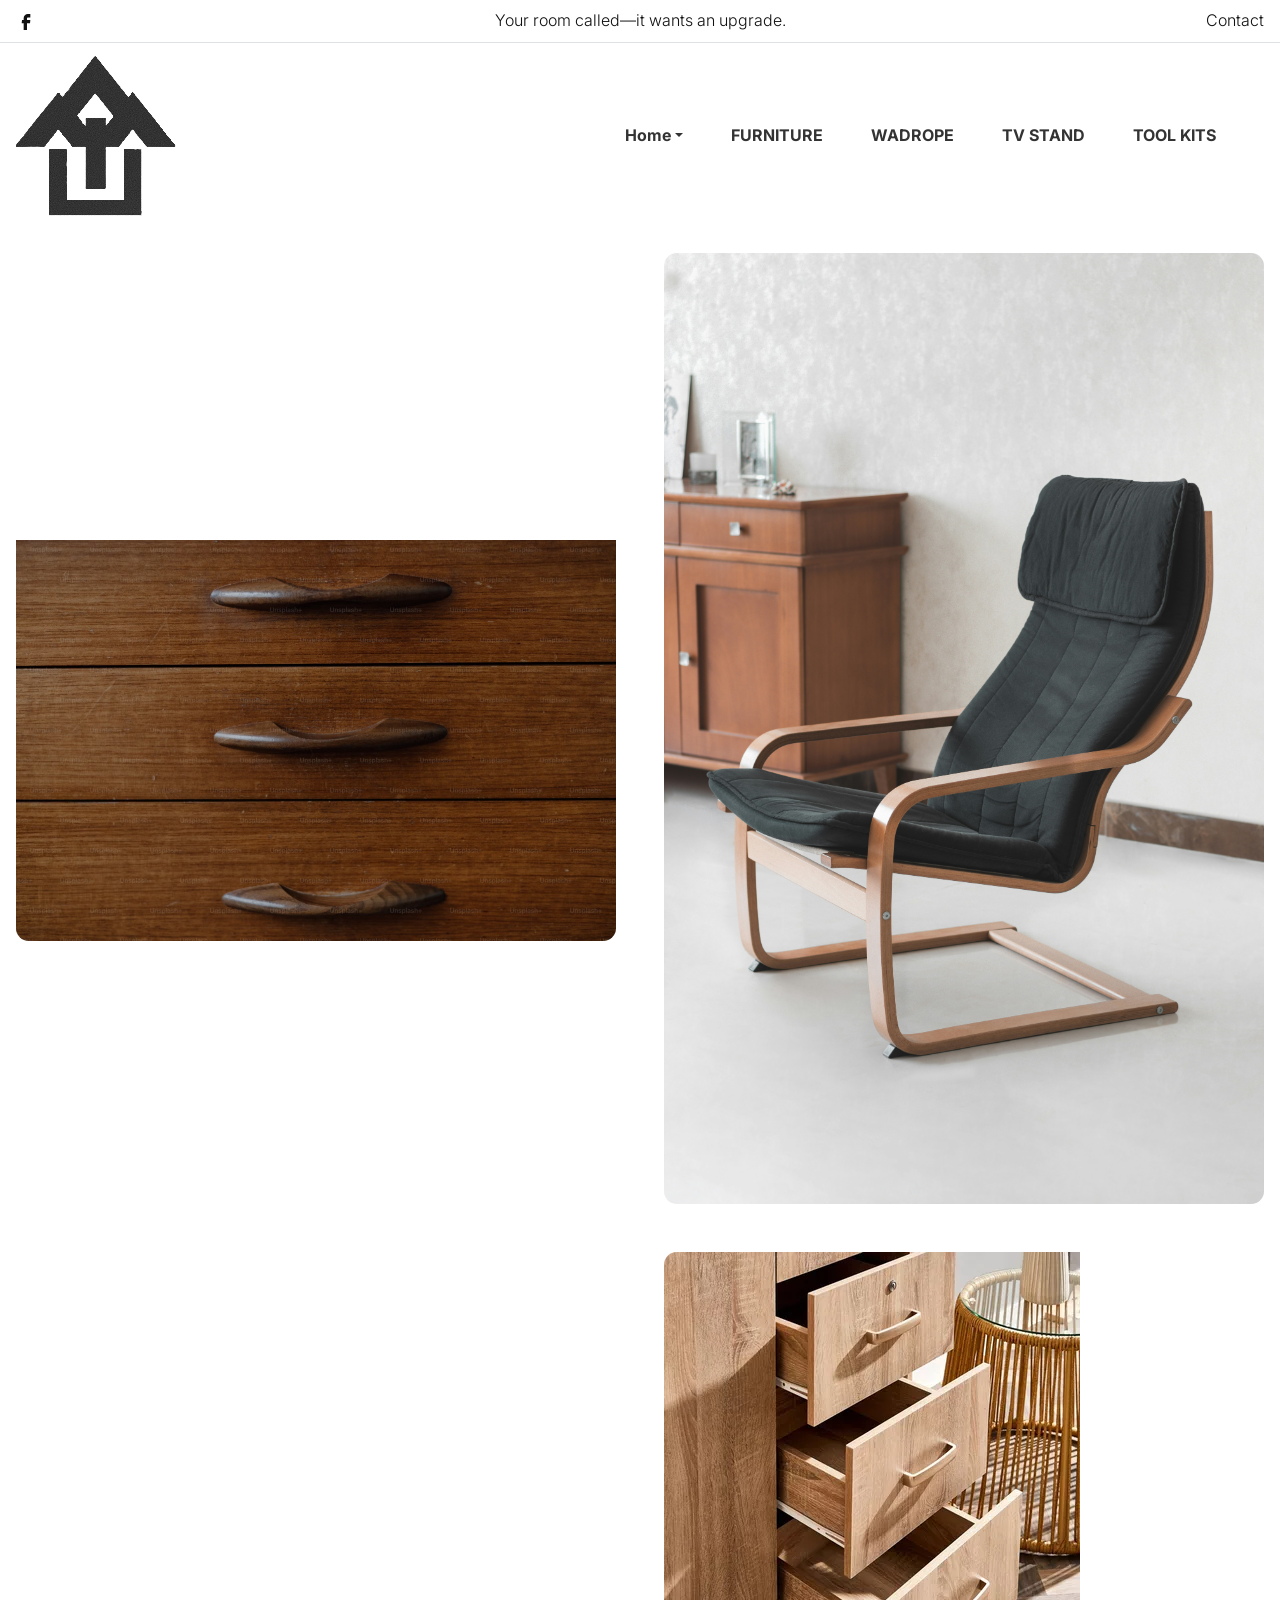
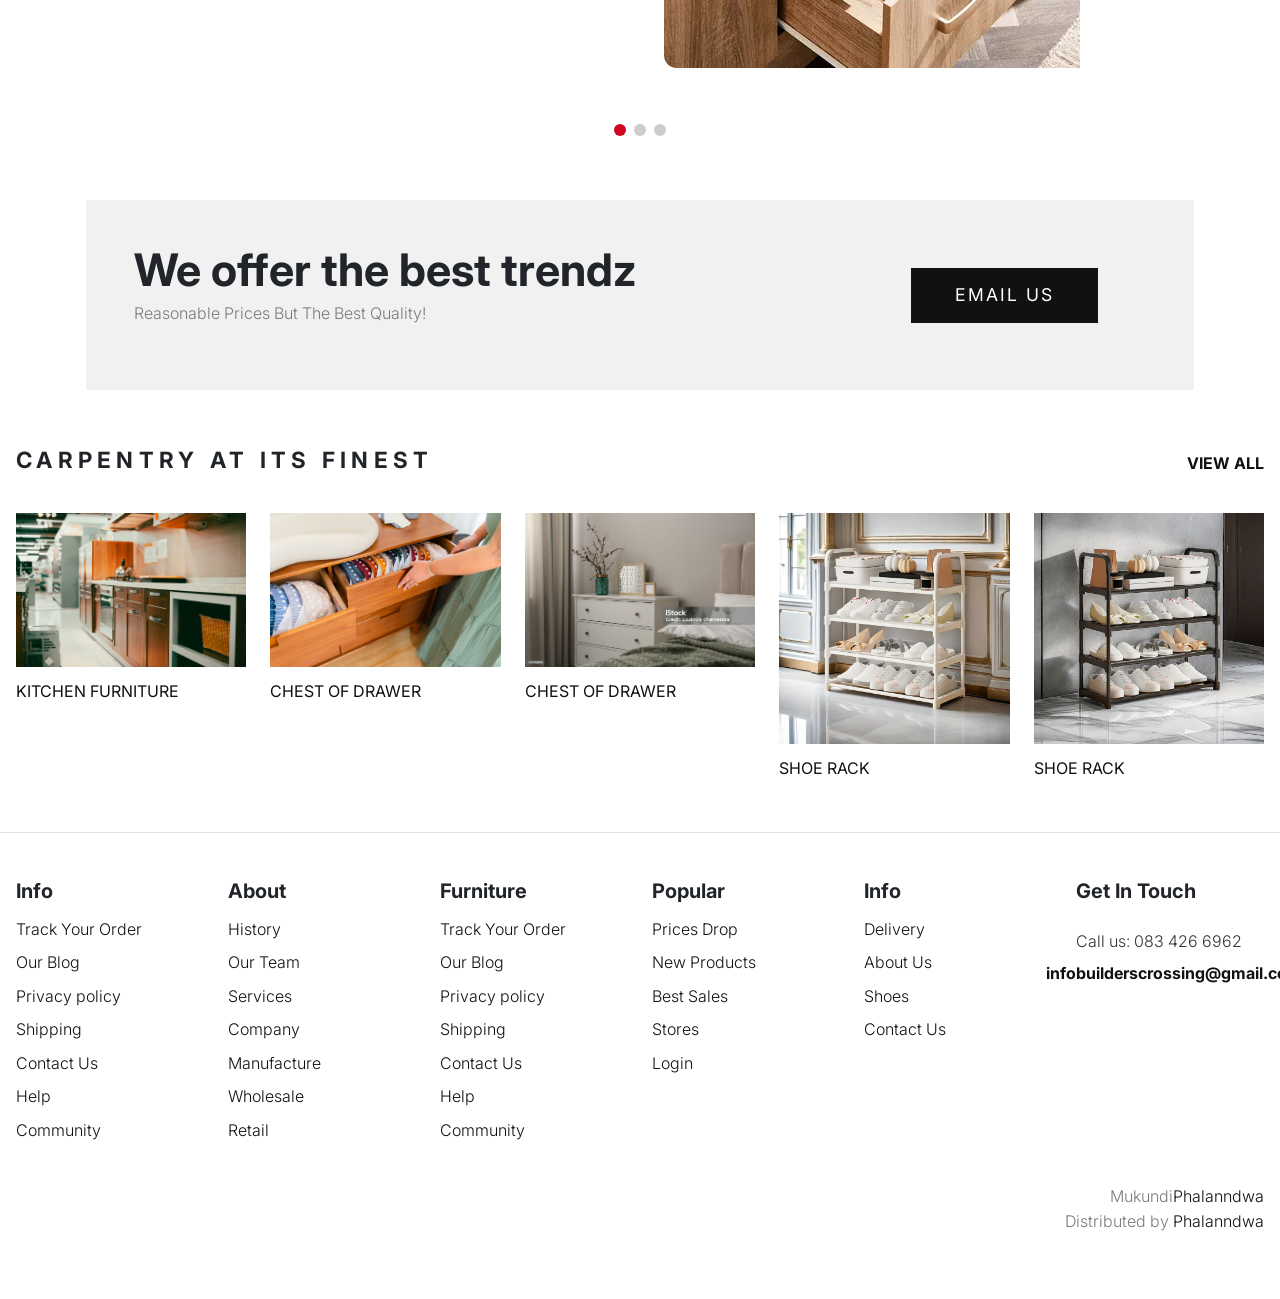
==== commit b46f0a3b: "Initial commit" ====
--- a/Homepagea.html
+++ b/Homepagea.html
@@ -294,20 +294,9 @@
                     </div>
                     <div class="quantity-price d-flex justify-content-between align-items-center">
                       <div class="input-group product-qty">
-                        <button type="button"
-                          class="quantity-left-minus btn btn-light rounded-0 rounded-start btn-number"
-                          data-type="minus">
-                          <svg width="16" height="16">
-                            <use xlink:href="#minus"></use>
-                          </svg>
-                        </button>
-                        <input type="text" name="quantity" class="form-control input-number quantity" value="1">
-                        <button type="button" class="quantity-right-plus btn btn-light rounded-0 rounded-end btn-number"
-                          data-type="plus">
-                          <svg width="16" height="16">
-                            <use xlink:href="#plus"></use>
-                          </svg>
-                        </button>
+                       
+                  
+                   
                       </div>
                       <div class="price-code">
                         <span class="product-price fs-6">$99</span>
@@ -575,20 +564,7 @@
             <div class="product-card position-relative">
               <div class="card-img">
                 <img src="images/Funiture/blue-sky-ljXc9exxbEs-unsplash.jpg" alt="product-item" class="product-image img-fluid">
-                <div class="cart-concern position-absolute d-flex justify-content-center">
-                  <div class="cart-button d-flex gap-2 justify-content-center align-items-center">
-                    <button type="button" class="btn btn-light" data-bs-toggle="modal" data-bs-target="#modallong">
-                      <svg class="shopping-carriage">
-                        <use xlink:href="#shopping-carriage"></use>
-                      </svg>
-                    </button>
-                    <button type="button" class="btn btn-light" data-bs-target="#modaltoggle" data-bs-toggle="modal">
-                      <svg class="quick-view">
-                        <use xlink:href="#quick-view"></use>
-                      </svg>
-                    </button>
-                  </div>
-                </div>
+           
                 <!-- cart-concern -->
               </div>
               <div class="card-detail d-flex justify-content-between align-items-center mt-3">
@@ -603,20 +579,7 @@
             <div class="product-card position-relative">
               <div class="card-img">
                 <img src="images/Funiture/carrie-allen-www-carrieallen-com-a7S0rw_gNik-unsplash.jpg" alt="product-item" class="product-image img-fluid">
-                <div class="cart-concern position-absolute d-flex justify-content-center">
-                  <div class="cart-button d-flex gap-2 justify-content-center align-items-center">
-                    <button type="button" class="btn btn-light" data-bs-toggle="modal" data-bs-target="#modallong">
-                      <svg class="shopping-carriage">
-                        <use xlink:href="#shopping-carriage"></use>
-                      </svg>
-                    </button>
-                    <button type="button" class="btn btn-light" data-bs-target="#modaltoggle" data-bs-toggle="modal">
-                      <svg class="quick-view">
-                        <use xlink:href="#quick-view"></use>
-                      </svg>
-                    </button>
-                  </div>
-                </div>
+            
                 <!-- cart-concern -->
               </div>
               <div class="card-detail d-flex justify-content-between align-items-center mt-3">
@@ -631,20 +594,7 @@
             <div class="product-card position-relative">
               <div class="card-img">
                 <img src="images/Funiture/istockphoto-1319788890-1024x1024.jpg" alt="product-item" class="product-image img-fluid">
-                <div class="cart-concern position-absolute d-flex justify-content-center">
-                  <div class="cart-button d-flex gap-2 justify-content-center align-items-center">
-                    <button type="button" class="btn btn-light" data-bs-toggle="modal" data-bs-target="#modallong">
-                      <svg class="shopping-carriage">
-                        <use xlink:href="#shopping-carriage"></use>
-                      </svg>
-                    </button>
-                    <button type="button" class="btn btn-light" data-bs-target="#modaltoggle" data-bs-toggle="modal">
-                      <svg class="quick-view">
-                        <use xlink:href="#quick-view"></use>
-                      </svg>
-                    </button>
-                  </div>
-                </div>
+              
                 <!-- cart-concern -->
               </div>
               <div class="card-detail d-flex justify-content-between align-items-center mt-3">
@@ -659,20 +609,7 @@
             <div class="product-card position-relative">
               <div class="card-img">
                 <img src="images/Funiture/949dcc4d-03de-4c99-807b-e3265c0fe35c.webp" alt="product-item" class="product-image img-fluid">
-                <div class="cart-concern position-absolute d-flex justify-content-center">
-                  <div class="cart-button d-flex gap-2 justify-content-center align-items-center">
-                    <button type="button" class="btn btn-light" data-bs-toggle="modal" data-bs-target="#modallong">
-                      <svg class="shopping-carriage">
-                        <use xlink:href="#shopping-carriage"></use>
-                      </svg>
-                    </button>
-                    <button type="button" class="btn btn-light" data-bs-target="#modaltoggle" data-bs-toggle="modal">
-                      <svg class="quick-view">
-                        <use xlink:href="#quick-view"></use>
-                      </svg>
-                    </button>
-                  </div>
-                </div>
+         
                 <!-- cart-concern -->
               </div>
               <div class="card-detail d-flex justify-content-between align-items-center mt-3">
@@ -688,18 +625,7 @@
               <div class="card-img">
                 <img src="images/Funiture/OO.webp" alt="product-item" class="product-image img-fluid">
                 <div class="cart-concern position-absolute d-flex justify-content-center">
-                  <div class="cart-button d-flex gap-2 justify-content-center align-items-center">
-                    <button type="button" class="btn btn-light" data-bs-toggle="modal" data-bs-target="#modallong">
-                      <svg class="shopping-carriage">
-                        <use xlink:href="#shopping-carriage"></use>
-                      </svg>
-                    </button>
-                    <button type="button" class="btn btn-light" data-bs-target="#modaltoggle" data-bs-toggle="modal">
-                      <svg class="quick-view">
-                        <use xlink:href="#quick-view"></use>
-                      </svg>
-                    </button>
-                  </div>
+    
                 </div>
                 <!-- cart-concern -->
               </div>
@@ -823,9 +749,7 @@
               <li class="pb-2">
                 <a href="#" data-bs-toggle="modal" data-bs-target="#modallogin">Login</a>
               </li>
-              <li class="pb-2">
-                <a href="#" data-bs-toggle="modal" data-bs-target="#modallong">Cart</a>
-              </li>
+             
             </ul>
           </div>
         </div>
